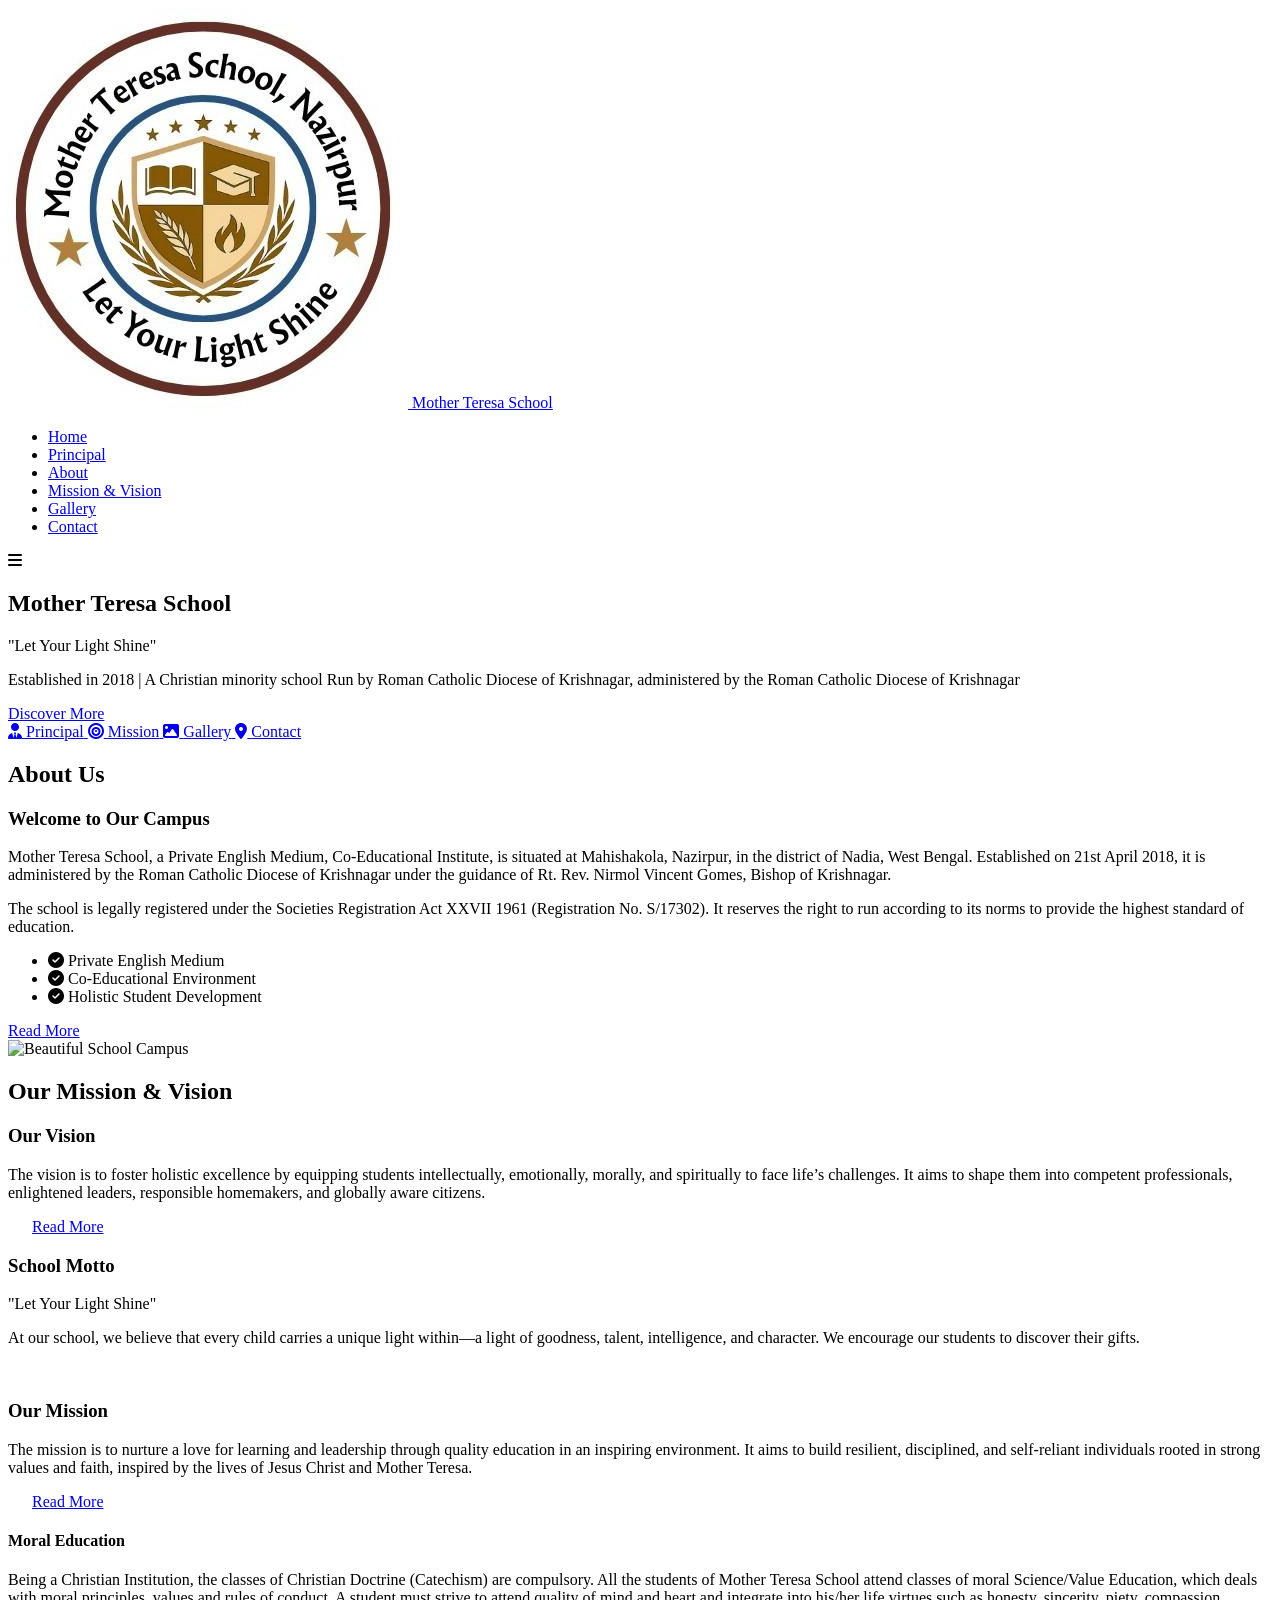
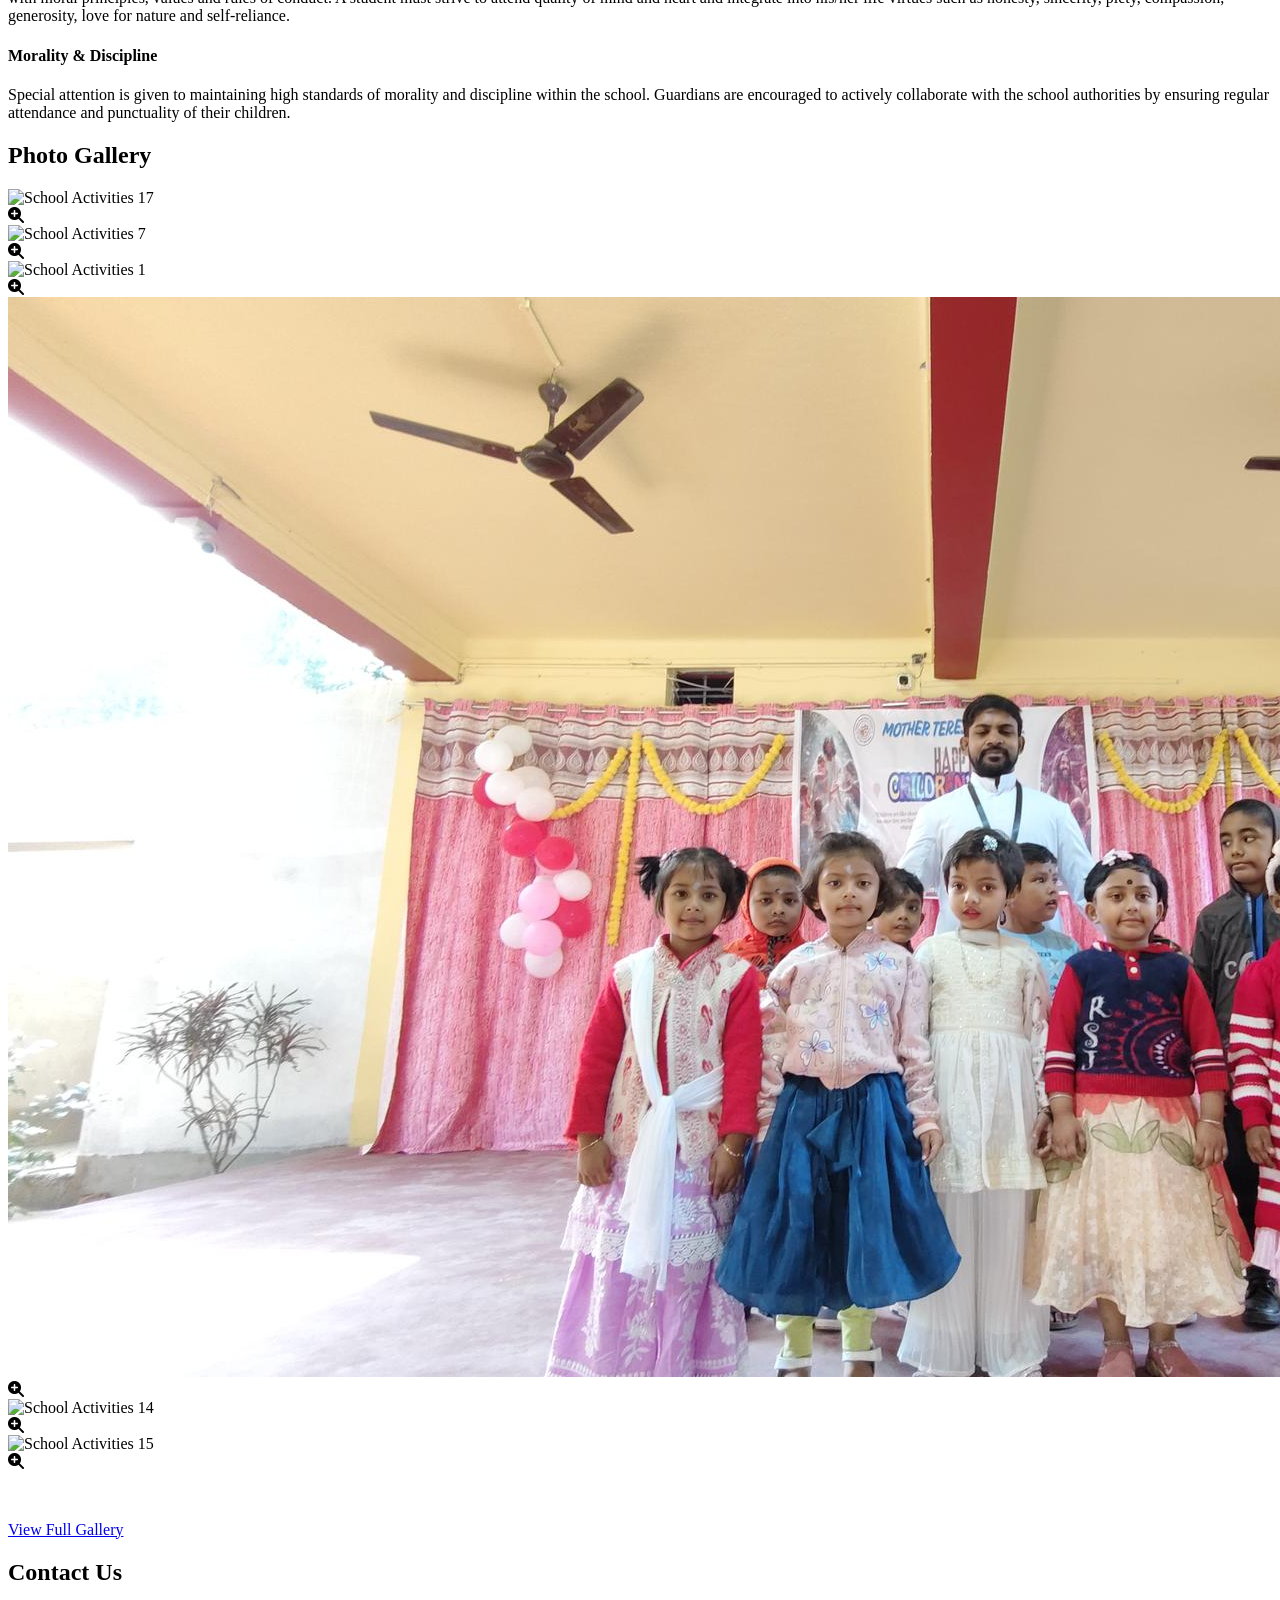
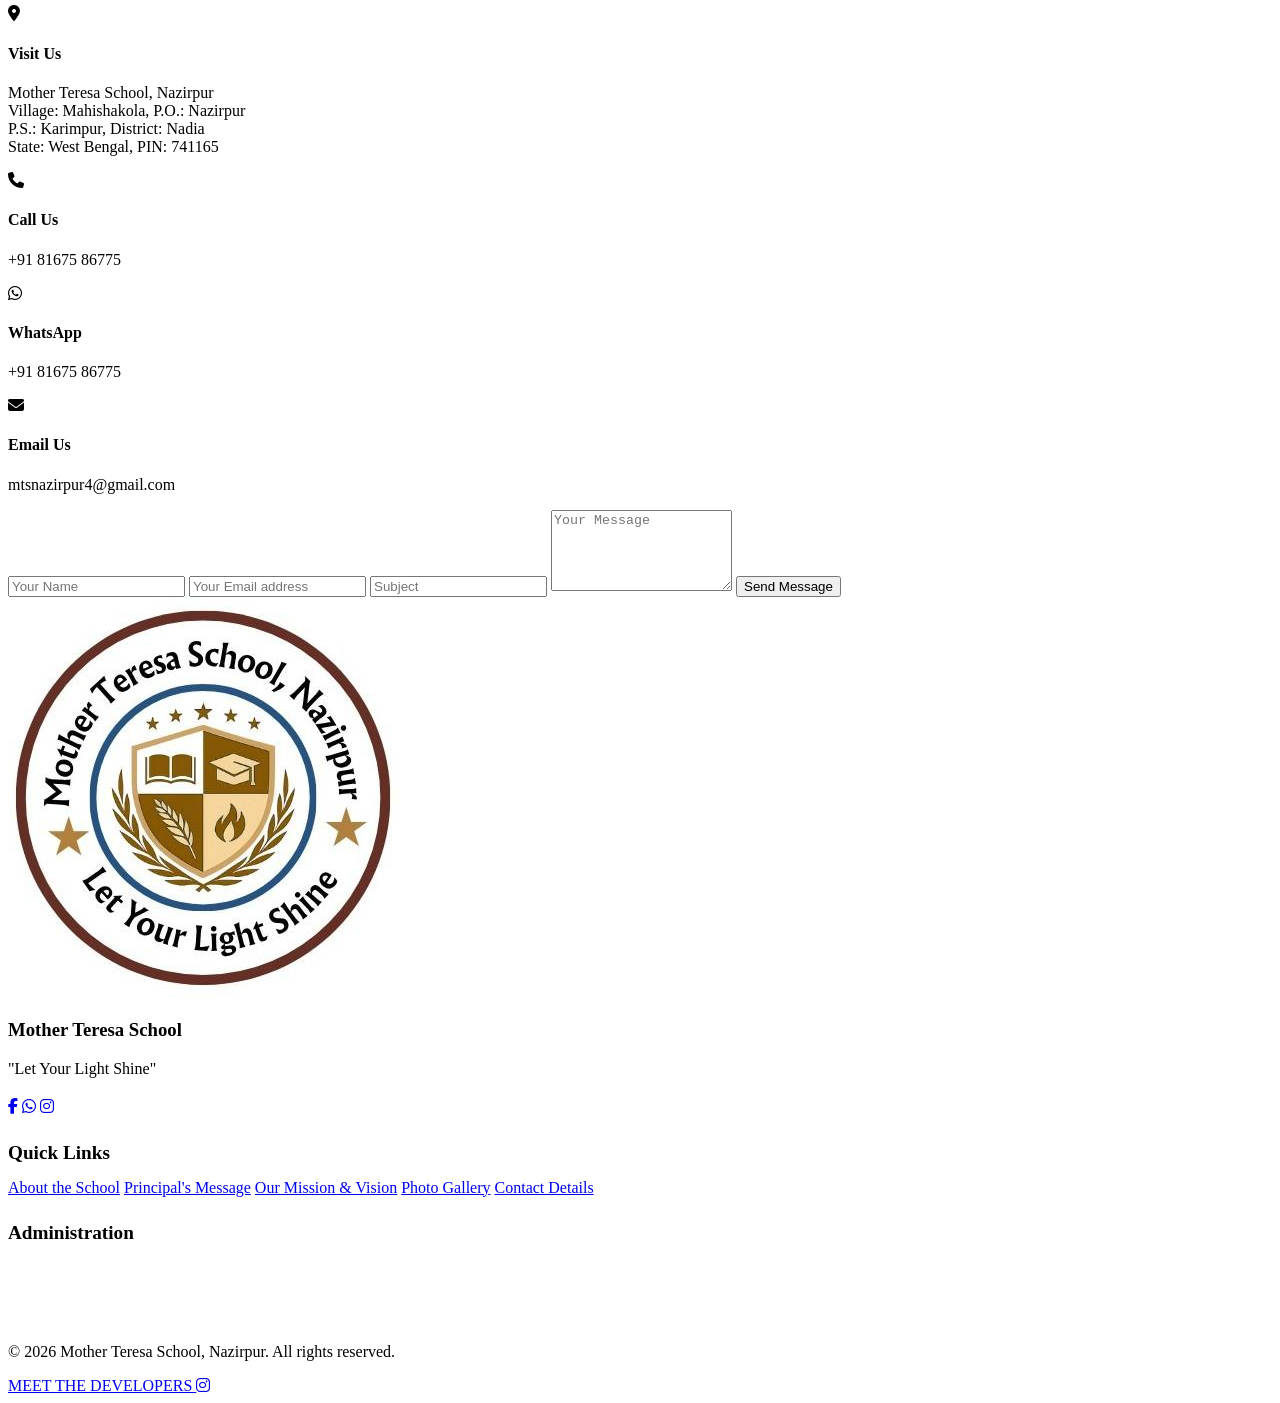
==== index.html @ 5468a06a "Fix: Force Git to recognize lowercase image filenames and bump versions to trigger fresh Vercel buil" ====
<!DOCTYPE html>
<html lang="en">

<head>
    <meta charset="UTF-8">
    <meta name="viewport" content="width=device-width, initial-scale=1.0">
    <meta name="description"
        content="Mother Teresa School in Nazirpur, West Bengal is a top Private English Medium, Co-Educational Institute administered by the Roman Catholic Diocese of Krishnagar.">
    <meta name="keywords"
        content="Mother Teresa School, Private English Medium School Nazirpur, CBSE School Nadia, Co-Educational School, Christian Institute, Best School in West Bengal, Top School in Nazirpur">
    <meta name="author" content="Mother Teresa School">
    <meta property="og:title" content="Mother Teresa School, Nazirpur | Let Your Light Shine">
    <meta property="og:description"
        content="Discover Mother Teresa School in Nazirpur, a premier Private English Medium Co-Educational Institute fostering holistic excellence and strong moral values.">
    <meta property="og:type" content="website">
    <meta property="og:locale" content="en_IN">
    <title>Mother Teresa School, Nazirpur | Let Your Light Shine</title>
    <!-- Google Fonts -->
    <link rel="preconnect" href="https://fonts.googleapis.com">
    <link rel="preconnect" href="https://fonts.gstatic.com" crossorigin>
    <link
        href="https://fonts.googleapis.com/css2?family=Outfit:wght@300;400;500;600;700&family=Playfair+Display:ital,wght@0,600;0,700;1,600&display=swap"
        rel="stylesheet">
    <!-- FontAwesome -->
    <link rel="stylesheet" href="https://cdnjs.cloudflare.com/ajax/libs/font-awesome/6.4.0/css/all.min.css">
    <link rel="stylesheet" href="styles.css?v=12">
    <link rel="icon" href="data:;base64,iVBORw0KGgo=">
</head>

<body>
    <!-- Navbar -->
    <nav class="navbar">
        <div class="nav-container">
            <a href="#" class="logo">
                <img src="logo.jpeg" alt="Mother Teresa School Logo" class="nav-logo-img"> Mother Teresa School
            </a>
            <ul class="nav-links">
                <li><a href="#home">Home</a></li>
                <li><a href="principal.html">Principal</a></li>
                <li><a href="#about">About</a></li>
                <li><a href="#philosophy">Mission & Vision</a></li>
                <li><a href="#gallery">Gallery</a></li>
                <li><a href="#contact">Contact</a></li>
            </ul>
            <div class="hamburger">
                <i class="fa-solid fa-bars"></i>
            </div>
        </div>
    </nav>

    <!-- Hero Section -->
    <section id="home" class="hero">
        <div class="hero-content">
            <h1 class="hero-title">Mother Teresa School</h1>
            <p class="hero-subtitle">"Let Your Light Shine"</p>
            <p class="hero-desc">Established in 2018 | A Christian minority school Run by Roman Catholic Diocese of Krishnagar, administered by the Roman Catholic Diocese of Krishnagar</p>
            <a href="#about" class="btn btn-primary">Discover More</a>
            <div class="hero-shortcuts">
                <a href="principal.html" class="shortcut-item">
                    <i class="fa-solid fa-user-tie"></i>
                    <span>Principal</span>
                </a>
                <a href="index.html#philosophy" class="shortcut-item">
                    <i class="fa-solid fa-bullseye"></i>
                    <span>Mission</span>
                </a>
                <a href="gallery.html" class="shortcut-item">
                    <i class="fa-solid fa-image"></i>
                    <span>Gallery</span>
                </a>
                <a href="index.html#contact" class="shortcut-item">
                    <i class="fa-solid fa-location-dot"></i>
                    <span>Contact</span>
                </a>
            </div>
        </div>
    </section>

    <!-- About Section -->
    <section id="about" class="about">
        <div class="container">
            <div class="section-title">
                <h2>About Us</h2>
                <div class="underline"></div>
            </div>
            <div class="about-grid">
                <div class="about-text">
                    <h3>Welcome to Our Campus</h3>
                    <p>Mother Teresa School, a Private English Medium, Co-Educational Institute, is situated at
                        Mahishakola, Nazirpur, in the district of Nadia, West Bengal. Established on 21st April 2018, it
                        is administered by the Roman Catholic Diocese of Krishnagar under the guidance of Rt. Rev.
                        Nirmol Vincent Gomes, Bishop of Krishnagar.</p>
                    <p>The school is legally registered under the Societies Registration Act XXVII 1961 (Registration
                        No. S/17302). It reserves the right to run according to its norms to provide the highest
                        standard of education.</p>
                    <ul class="features-list">
                        <li><i class="fa-solid fa-circle-check"></i> Private English Medium</li>
                        <li><i class="fa-solid fa-circle-check"></i> Co-Educational Environment</li>
                        <li><i class="fa-solid fa-circle-check"></i> Holistic Student Development</li>
                    </ul>
                    <a href="establishment.html" class="btn btn-primary" style="margin-top: 25px;">Read More</a>
                </div>
                <div class="about-image">
                    <img src="https://images.unsplash.com/photo-1546410531-bb4caa6b424d?auto=format&fit=crop&w=800&q=80"
                        alt="Beautiful School Campus">
                </div>
            </div>
        </div>
    </section>

    <!-- Philosophy & Mission Section -->
    <section id="philosophy" class="philosophy">
        <div class="container">
            <div class="section-title text-center">
                <h2>Our Mission & Vision</h2>
                <div class="underline mx-auto"></div>
            </div>

            <div class="cards-grid">
                <!-- Vision Card -->
                <div class="card">
                    <h3>Our Vision</h3>
                    <p>The vision is to foster holistic excellence by equipping students intellectually, emotionally,
                        morally, and spiritually to face life’s challenges. It aims to shape them into competent
                        professionals, enlightened leaders, responsible homemakers, and globally aware citizens.</p>
                    <a href="vision.html" class="btn btn-outline" style="margin-top: 15px; padding: 8px 24px;">Read
                        More</a>
                </div>

                <!-- Motto Card -->
                <div class="card motto-card">
                    <h3>School Motto</h3>
                    <p class="motto-text">"Let Your Light Shine"</p>
                    <p>At our school, we believe that every child carries a unique light within—a light of goodness,
                        talent, intelligence, and character. We encourage our students to discover their gifts.</p>
                    <a href="motto.html" class="btn btn-outline"
                        style="margin-top: 20px; border-color: rgba(255,255,255,0.8); color: white; padding: 8px 24px;">Read
                        More</a>
                </div>

                <!-- Mission Card -->
                <div class="card">
                    <h3>Our Mission</h3>
                    <p>The mission is to nurture a love for learning and leadership through quality education in an
                        inspiring environment. It aims to build resilient, disciplined, and self-reliant individuals
                        rooted in strong values and faith, inspired by the lives of Jesus Christ and Mother Teresa.</p>
                    <a href="mission.html" class="btn btn-outline" style="margin-top: 15px; padding: 8px 24px;">Read
                        More</a>
                </div>
            </div>

            <!-- Education & Discipline -->
            <div class="info-blocks">
                <div class="info-block">
                    <h4>Moral Education</h4>
                    <p>Being a Christian Institution, the classes of Christian Doctrine (Catechism) are compulsory.
                        All the students of Mother Teresa School attend classes of moral Science/Value Education,
                        which deals with moral principles, values and rules of conduct. A student must strive to attend
                        quality of mind and heart and integrate into his/her life virtues such as honesty, sincerity,
                        piety, compassion, generosity, love for nature and self-reliance.</p>
                </div>
                <div class="info-block">
                    <h4>Morality & Discipline</h4>
                    <p>Special attention is given to maintaining high standards of morality and discipline within the
                        school. Guardians are encouraged to actively collaborate with the school authorities by ensuring
                        regular attendance and punctuality of their children.</p>
                </div>
            </div>
        </div>
    </section>
    
    <!-- Gallery Section -->
    <section id="gallery" class="gallery-section" style="background-color: var(--bg-main);">
        <div class="container">
            <div class="section-title text-center">
                <h2>Photo Gallery</h2>
                <div class="underline mx-auto"></div>
            </div>
            
            <div class="gallery-grid">
                <!-- Highlighted Gallery Items -->
                <div class="gallery-item" data-index="16">
                    <img src="school_image17.jpeg" alt="School Activities 17" class="gallery-img">
                    <div class="gallery-overlay"><i class="fa-solid fa-magnifying-glass-plus"></i></div>
                </div>
                <div class="gallery-item" data-index="6">
                    <img src="school_image7.jpeg" alt="School Activities 7" class="gallery-img">
                    <div class="gallery-overlay"><i class="fa-solid fa-magnifying-glass-plus"></i></div>
                </div>
                <div class="gallery-item" data-index="0">
                    <img src="school_image1.jpeg" alt="School Activities 1" class="gallery-img">
                    <div class="gallery-overlay"><i class="fa-solid fa-magnifying-glass-plus"></i></div>
                </div>
                <div class="gallery-item" data-index="11">
                    <img src="school_image12.jpeg" alt="School Activities 12" class="gallery-img">
                    <div class="gallery-overlay"><i class="fa-solid fa-magnifying-glass-plus"></i></div>
                </div>
                <div class="gallery-item" data-index="13">
                    <img src="school_image14.jpeg" alt="School Activities 14" class="gallery-img">
                    <div class="gallery-overlay"><i class="fa-solid fa-magnifying-glass-plus"></i></div>
                </div>
                <div class="gallery-item" data-index="14">
                    <img src="school_image15.jpeg" alt="School Activities 15" class="gallery-img">
                    <div class="gallery-overlay"><i class="fa-solid fa-magnifying-glass-plus"></i></div>
                </div>
            </div>
            
            <div class="text-center" style="margin-top: 50px;">
                <a href="gallery.html" class="btn btn-primary">View Full Gallery</a>
            </div>
        </div>
    </section>

    <!-- Contact Section -->
    <section id="contact" class="contact">
        <div class="container">
            <div class="section-title">
                <h2>Contact Us</h2>
                <div class="underline"></div>
            </div>
            <div class="contact-wrapper">
                <div class="contact-info">
                    <div class="contact-item">
                        <i class="fa-solid fa-location-dot"></i>
                        <div>
                            <h4>Visit Us</h4>
                            <p>Mother Teresa School, Nazirpur<br>Village: Mahishakola, P.O.: Nazirpur<br>P.S.: Karimpur,
                                District: Nadia<br>State: West Bengal, PIN: 741165</p>
                        </div>
                    </div>
                    <div class="contact-item">
                        <i class="fa-solid fa-phone"></i>
                        <div>
                            <h4>Call Us</h4>
                            <p><a href="tel:+918167586775" style="color: inherit; text-decoration: none;">+91 81675 86775</a></p>
                        </div>
                    </div>
                    <div class="contact-item">
                        <i class="fa-brands fa-whatsapp"></i>
                        <div>
                            <h4>WhatsApp</h4>
                            <p><a href="https://wa.me/918167586775" target="_blank" style="color: inherit; text-decoration: none;">+91 81675 86775</a></p>
                        </div>
                    </div>
                    <div class="contact-item">
                        <i class="fa-solid fa-envelope"></i>
                        <div>
                            <h4>Email Us</h4>
                            <p><a href="mailto:mtsnazirpur4@gmail.com" style="color: inherit; text-decoration: none;">mtsnazirpur4@gmail.com</a></p>
                        </div>
                    </div>
                </div>
                <div class="contact-form">
                    <form onsubmit="event.preventDefault(); alert('Message sent successfully!');">
                        <input type="text" placeholder="Your Name" required>
                        <input type="email" placeholder="Your Email address" required>
                        <input type="text" placeholder="Subject">
                        <textarea placeholder="Your Message" rows="5" required></textarea>
                        <button type="submit" class="btn btn-primary">Send Message</button>
                    </form>
                </div>
            </div>
        </div>
    </section>

    <!-- Footer -->
    <footer>
        <div class="container footer-content">
            <div class="footer-logo">
                <div class="footer-brand">
                    <img src="logo.jpeg" alt="Mother Teresa School Logo" class="footer-logo-img">
                    <h3>Mother Teresa School</h3>
                </div>
                <p>"Let Your Light Shine"</p>
                <div class="social-icons" style="margin-top:20px;">
                    <a href="#"><i class="fa-brands fa-facebook-f"></i></a>
                    <a href="https://wa.me/918167586775" target="_blank"><i class="fa-brands fa-whatsapp"></i></a>
                    <a href="#"><i class="fa-brands fa-instagram"></i></a>
                </div>
            </div>
            <div class="footer-links">
                <h4 style="margin-bottom:15px; font-size:1.2rem;">Quick Links</h4>
                <a href="#about">About the School</a>
                <a href="principal.html">Principal's Message</a>
                <a href="#philosophy">Our Mission & Vision</a>
                <a href="#gallery">Photo Gallery</a>
                <a href="#contact">Contact Details</a>
            </div>
            <div class="footer-links">
                <h4 style="margin-bottom:15px; font-size:1.2rem;">Administration</h4>
                <p style="color: rgba(255,255,255,0.7); font-size:0.9rem;">
                    A Christian minority school Run by Roman Catholic Diocese of Krishnagar administered by the<br>Roman Catholic Diocese of Krishnagar<br><br>
                    Reg No. S/17302
                </p>
            </div>
        </div>
        <div class="footer-bottom">
            <div class="footer-bottom-flex">
                <p>&copy; 2026 Mother Teresa School, Nazirpur. All rights reserved.</p>
                <a href="https://www.instagram.com/intellex.web?igsh=MWZyenU0bWc3M2RxOQ==" target="_blank"
                    class="developer-link">
                    MEET THE DEVELOPERS <i class="fa-brands fa-instagram"></i>
                </a>
            </div>
        </div>
    </footer>

    <script src="script.js?v=3"></script>
</body>

</html>
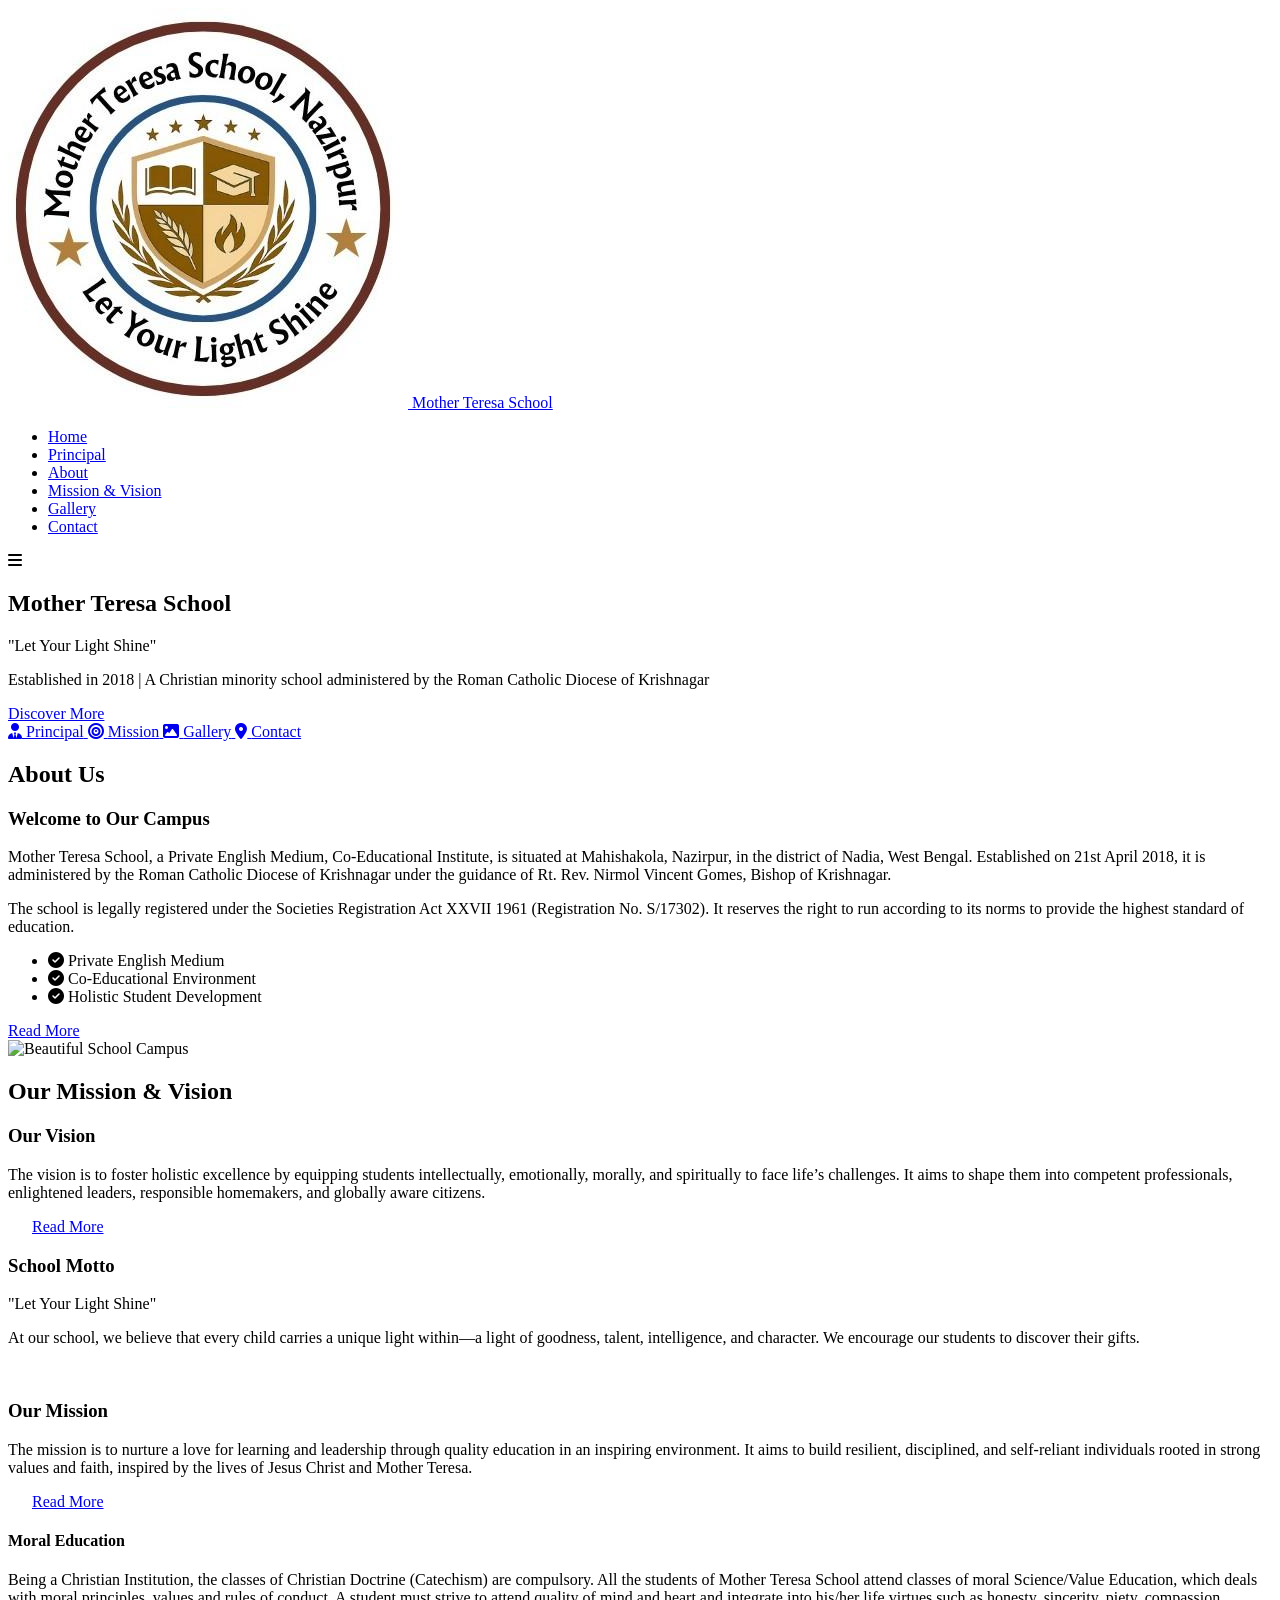
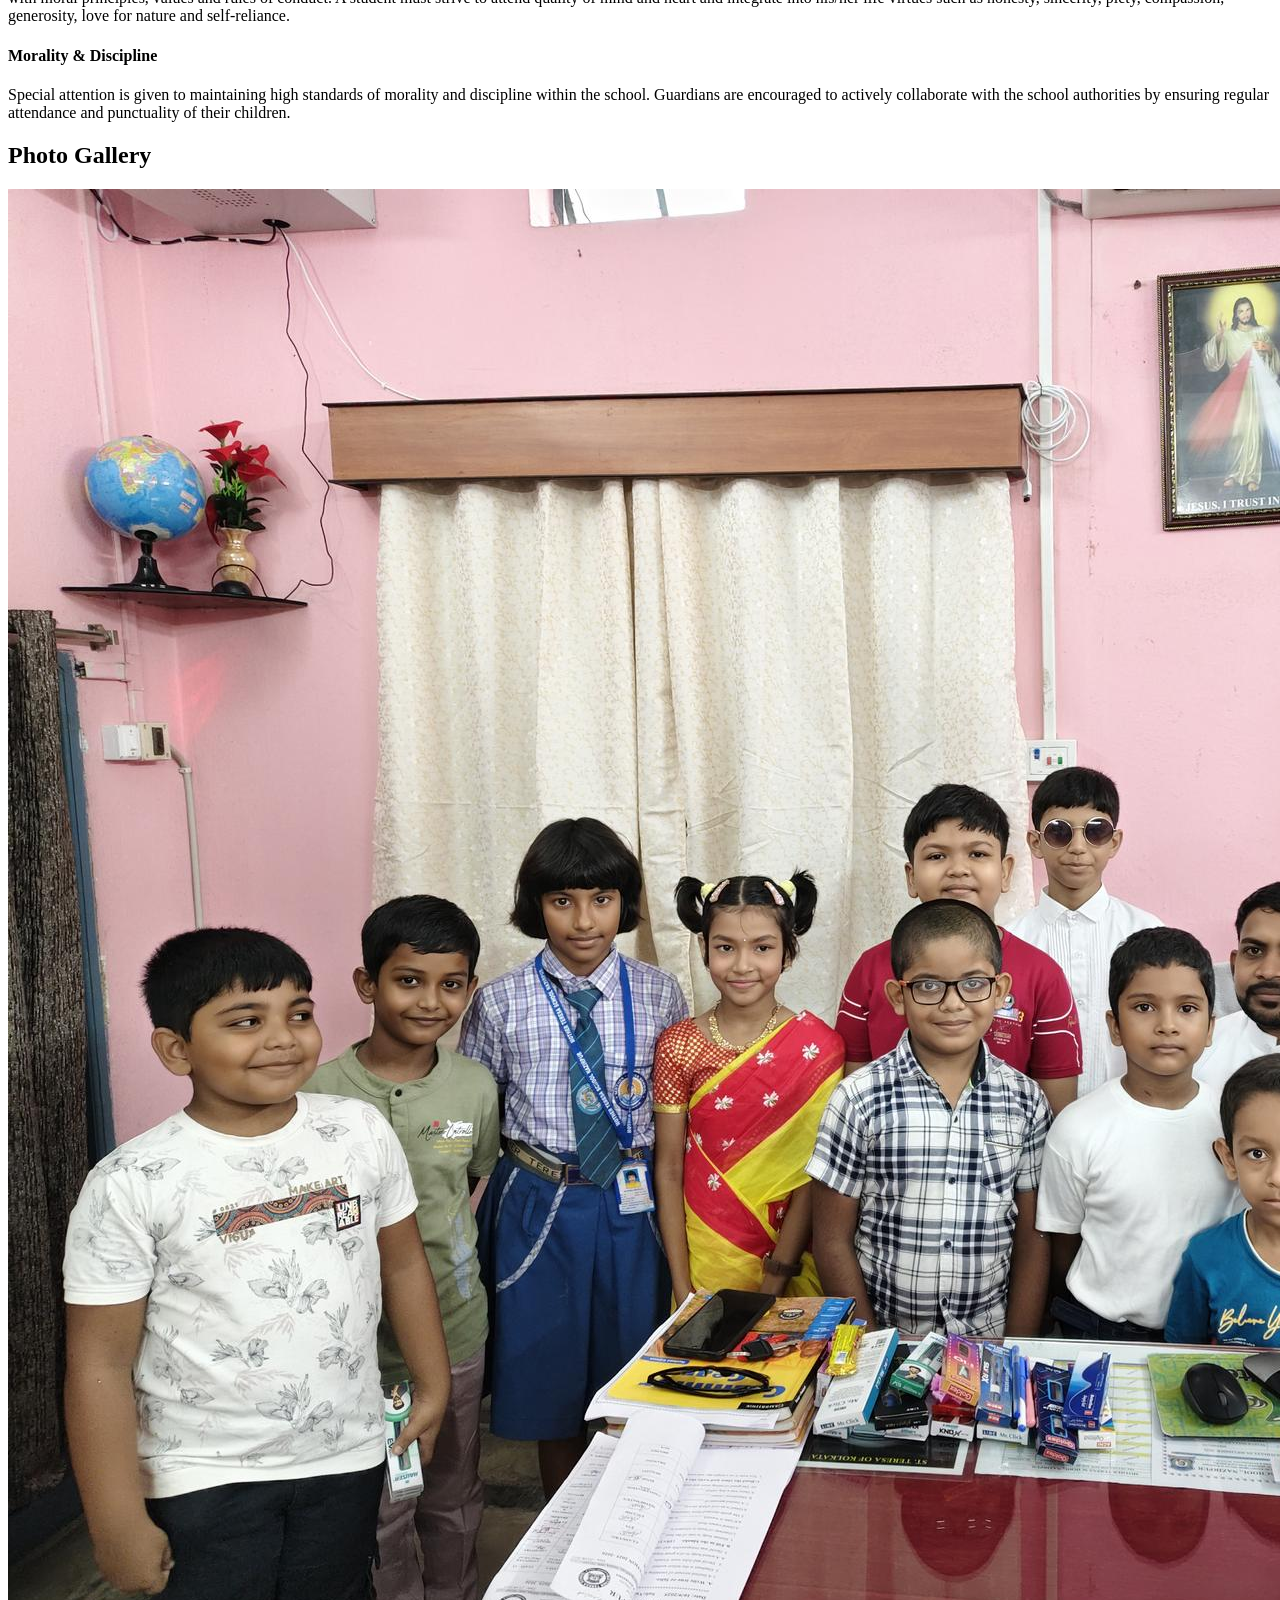
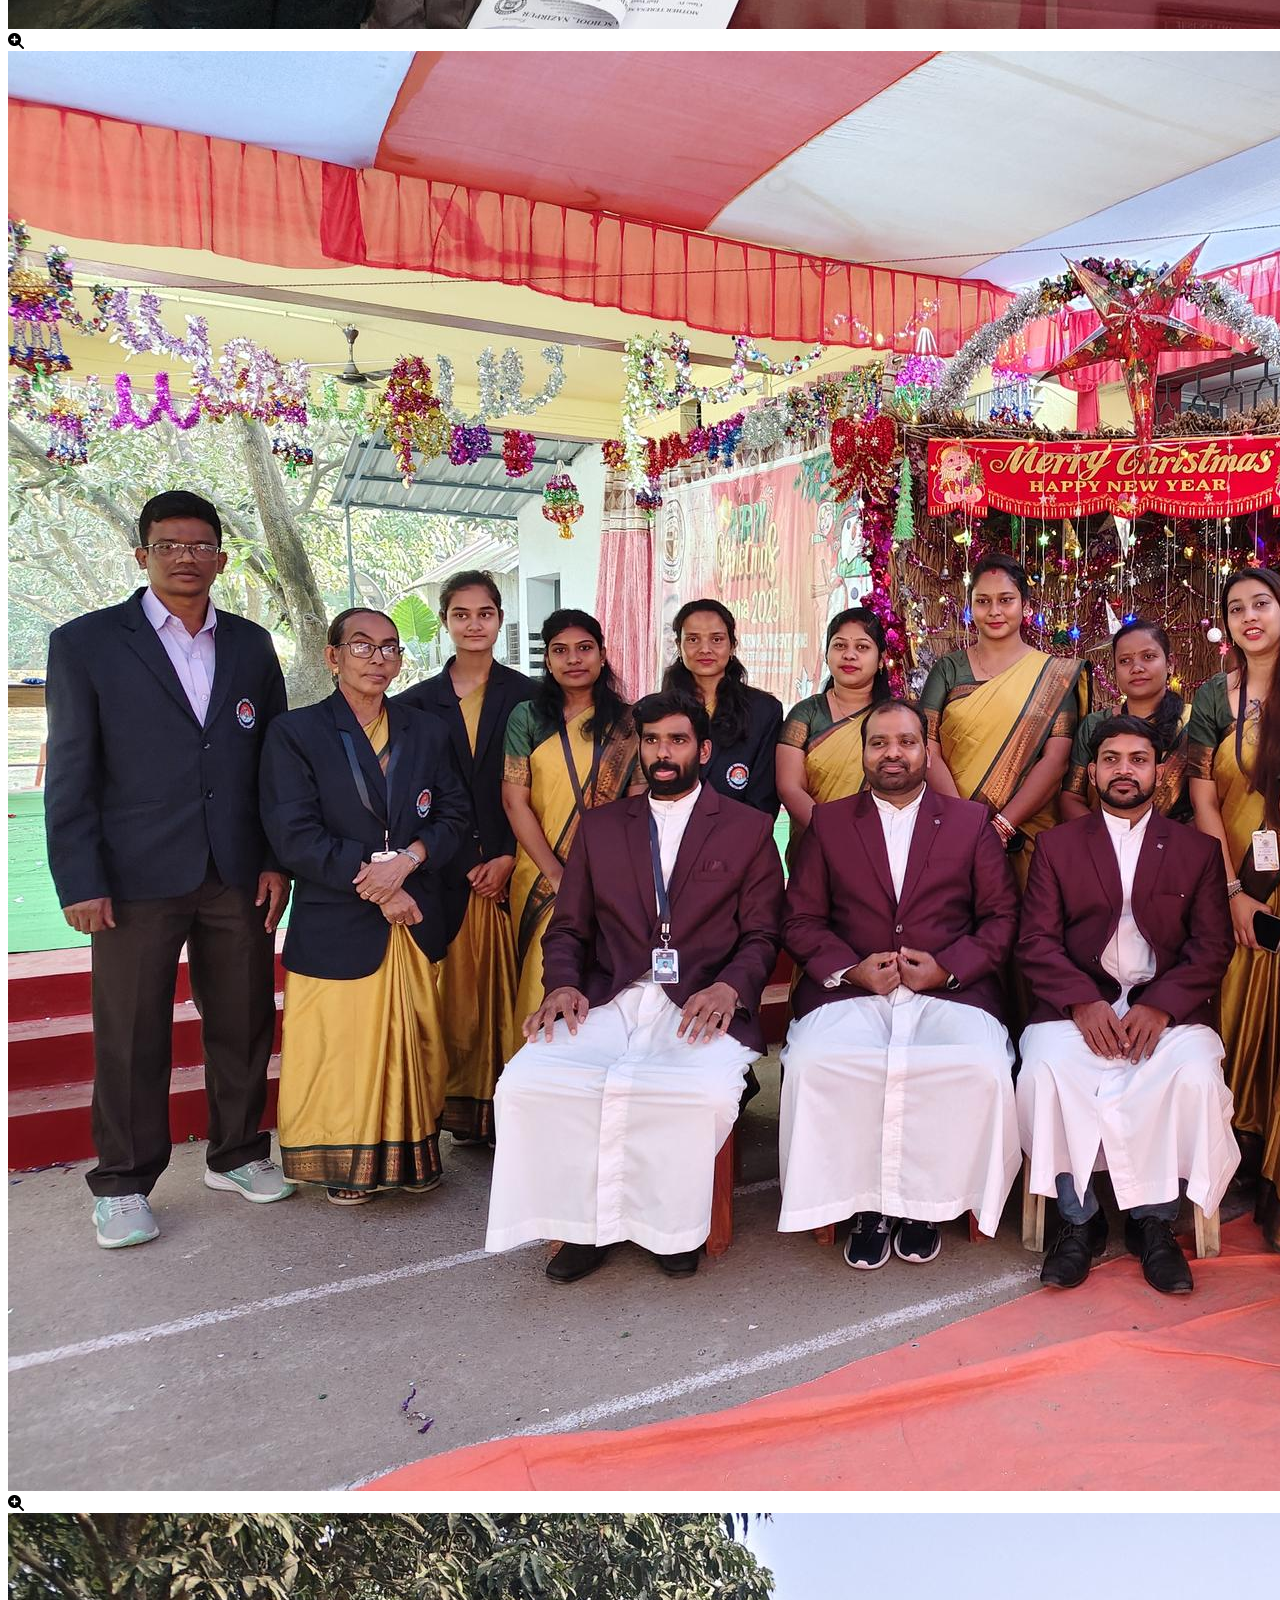
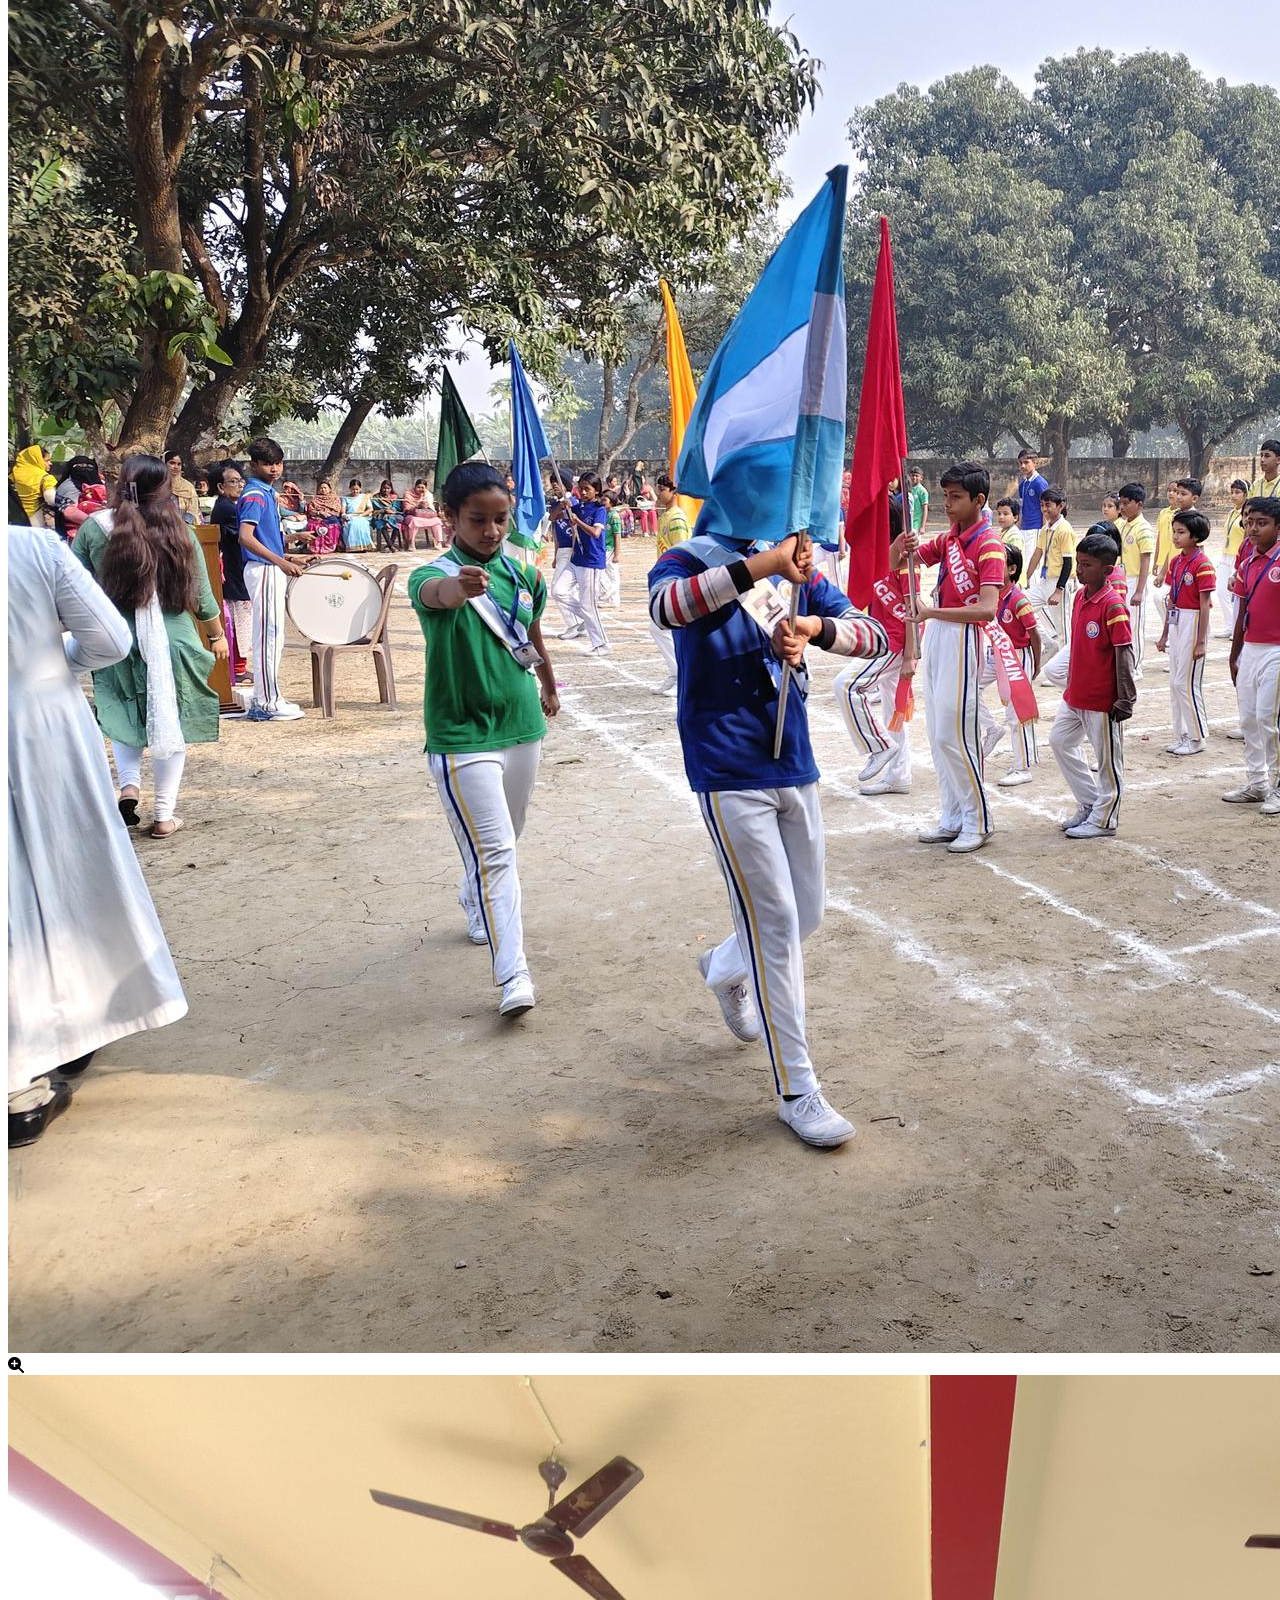
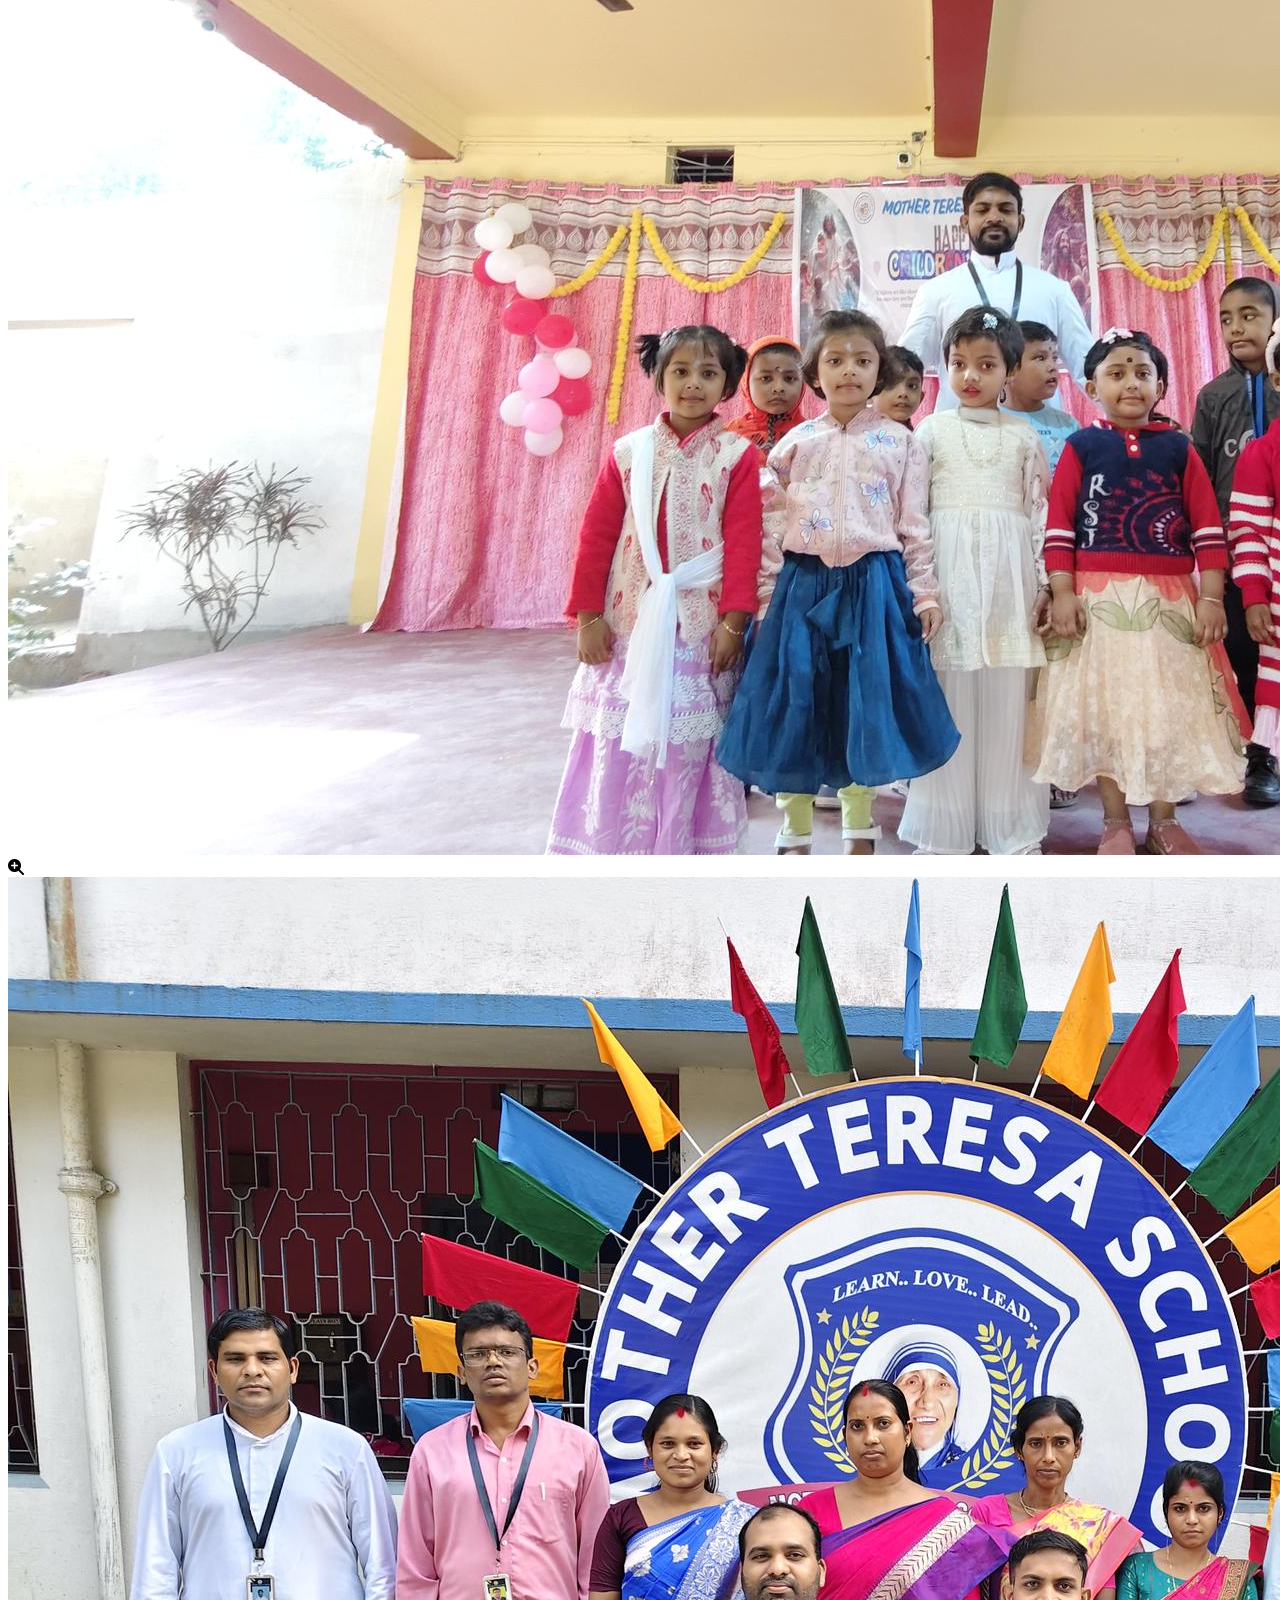
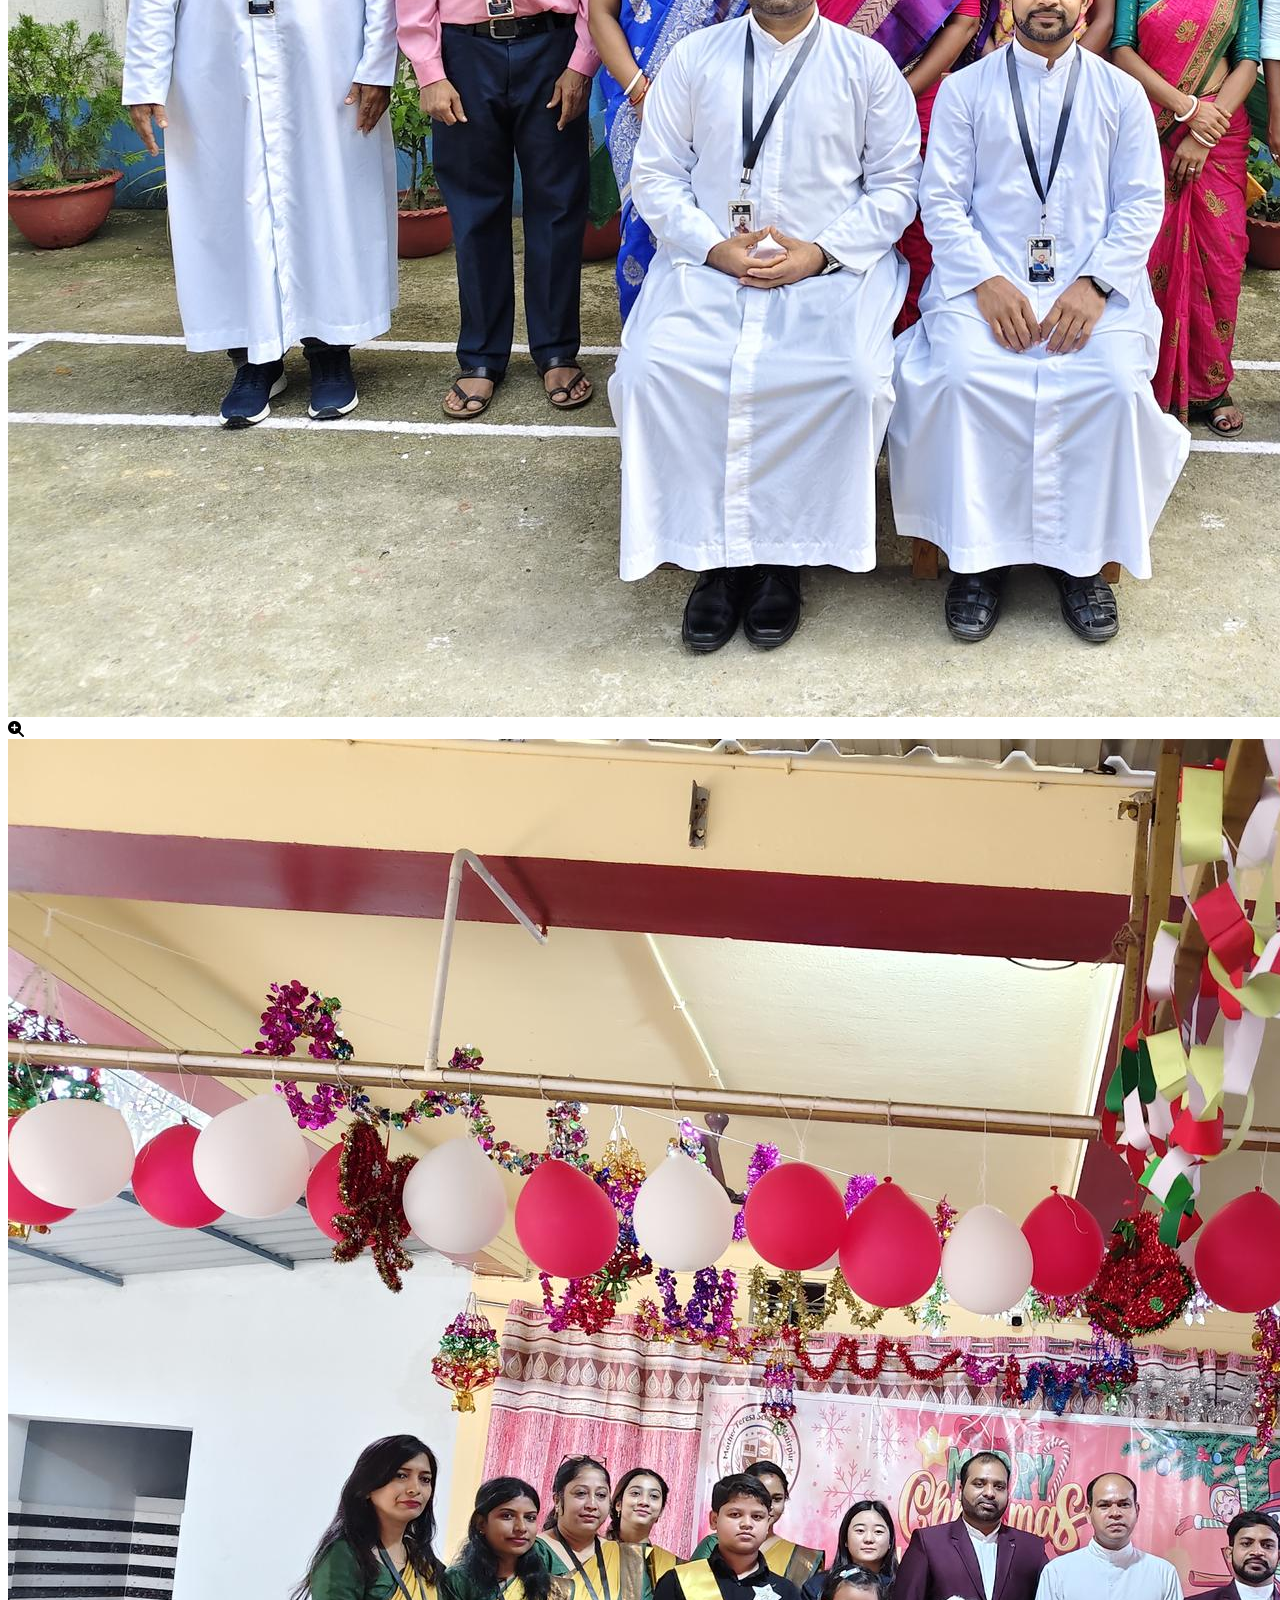
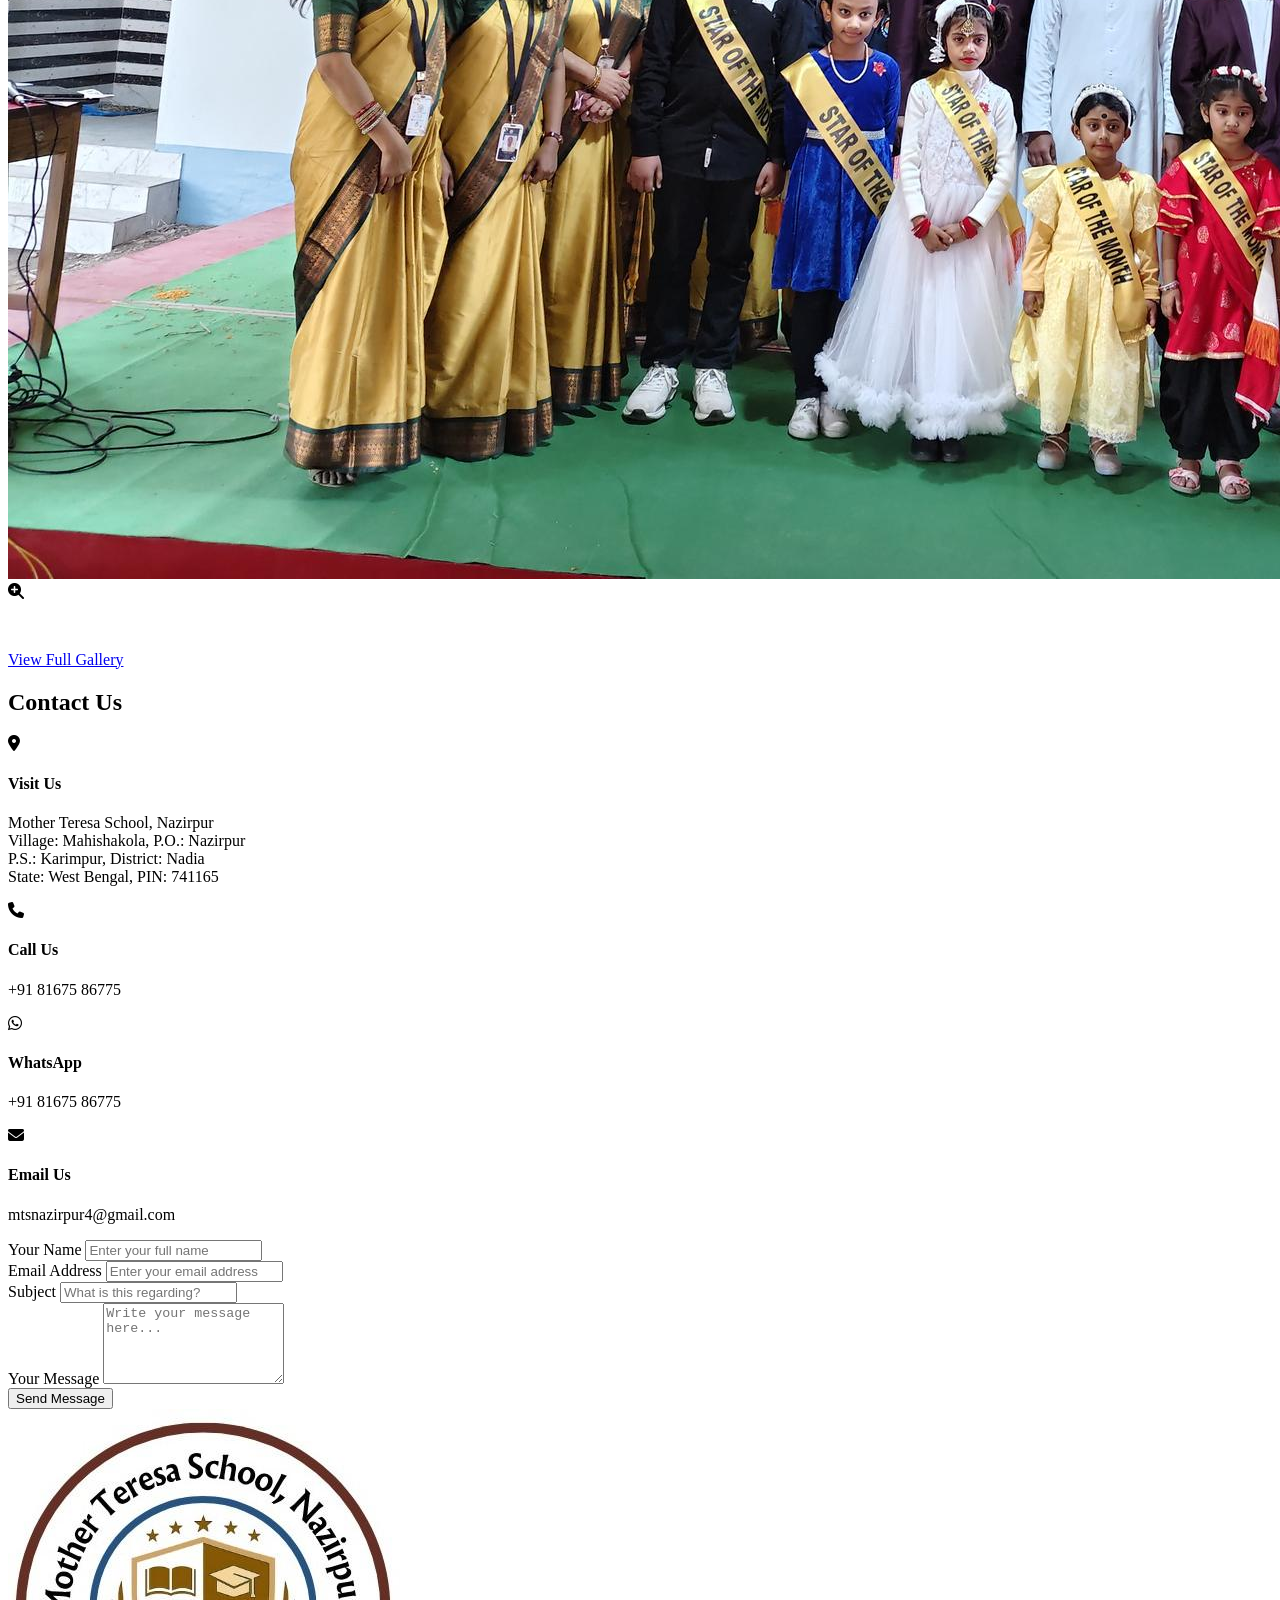
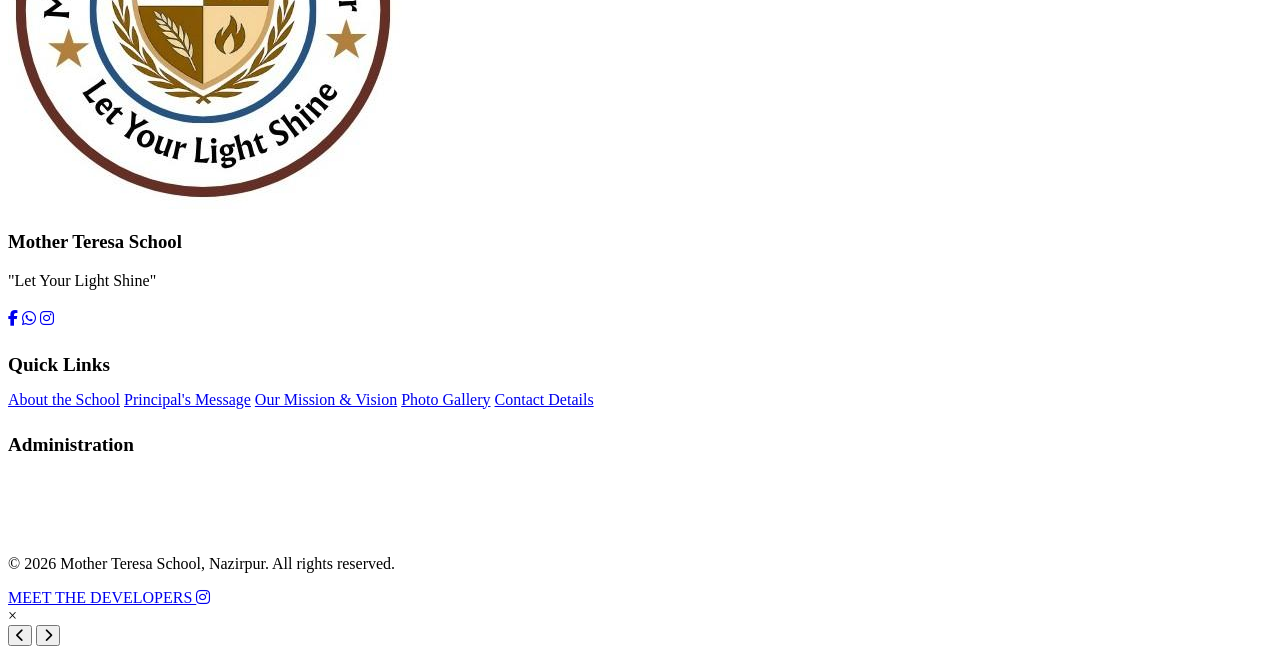
==== commit ddcb1ad9: "FINAL Fix: Move all images to assets/images/ and update all HTML references correctly" ====
--- a/index.html
+++ b/index.html
@@ -32,7 +32,7 @@
     <nav class="navbar">
         <div class="nav-container">
             <a href="#" class="logo">
-                <img src="logo.jpeg" alt="Mother Teresa School Logo" class="nav-logo-img"> Mother Teresa School
+                <img src="assets/images/school_logo.jpg" alt="Mother Teresa School Logo" class="nav-logo-img"> Mother Teresa School
             </a>
             <ul class="nav-links">
                 <li><a href="#home">Home</a></li>
@@ -53,7 +53,7 @@
         <div class="hero-content">
             <h1 class="hero-title">Mother Teresa School</h1>
             <p class="hero-subtitle">"Let Your Light Shine"</p>
-            <p class="hero-desc">Established in 2018 | A Christian minority school Run by Roman Catholic Diocese of Krishnagar, administered by the Roman Catholic Diocese of Krishnagar</p>
+            <p class="hero-desc">Established in 2018 | A Christian minority school administered by the Roman Catholic Diocese of Krishnagar</p>
             <a href="#about" class="btn btn-primary">Discover More</a>
             <div class="hero-shortcuts">
                 <a href="principal.html" class="shortcut-item">
@@ -180,27 +180,27 @@
             <div class="gallery-grid">
                 <!-- Highlighted Gallery Items -->
                 <div class="gallery-item" data-index="16">
-                    <img src="school_image17.jpeg" alt="School Activities 17" class="gallery-img">
+                    <img src="assets/images/gallery17.jpg" alt="School Activities 17" class="gallery-img">
                     <div class="gallery-overlay"><i class="fa-solid fa-magnifying-glass-plus"></i></div>
                 </div>
                 <div class="gallery-item" data-index="6">
-                    <img src="school_image7.jpeg" alt="School Activities 7" class="gallery-img">
+                    <img src="assets/images/gallery7.jpg" alt="School Activities 7" class="gallery-img">
                     <div class="gallery-overlay"><i class="fa-solid fa-magnifying-glass-plus"></i></div>
                 </div>
                 <div class="gallery-item" data-index="0">
-                    <img src="school_image1.jpeg" alt="School Activities 1" class="gallery-img">
+                    <img src="assets/images/gallery1.jpg" alt="School Activities 1" class="gallery-img">
                     <div class="gallery-overlay"><i class="fa-solid fa-magnifying-glass-plus"></i></div>
                 </div>
                 <div class="gallery-item" data-index="11">
-                    <img src="school_image12.jpeg" alt="School Activities 12" class="gallery-img">
+                    <img src="assets/images/gallery12.jpg" alt="School Activities 12" class="gallery-img">
                     <div class="gallery-overlay"><i class="fa-solid fa-magnifying-glass-plus"></i></div>
                 </div>
                 <div class="gallery-item" data-index="13">
-                    <img src="school_image14.jpeg" alt="School Activities 14" class="gallery-img">
+                    <img src="assets/images/gallery14.jpg" alt="School Activities 14" class="gallery-img">
                     <div class="gallery-overlay"><i class="fa-solid fa-magnifying-glass-plus"></i></div>
                 </div>
                 <div class="gallery-item" data-index="14">
-                    <img src="school_image15.jpeg" alt="School Activities 15" class="gallery-img">
+                    <img src="assets/images/gallery15.jpg" alt="School Activities 15" class="gallery-img">
                     <div class="gallery-overlay"><i class="fa-solid fa-magnifying-glass-plus"></i></div>
                 </div>
             </div>
@@ -252,10 +252,22 @@
                 </div>
                 <div class="contact-form">
                     <form onsubmit="event.preventDefault(); alert('Message sent successfully!');">
-                        <input type="text" placeholder="Your Name" required>
-                        <input type="email" placeholder="Your Email address" required>
-                        <input type="text" placeholder="Subject">
-                        <textarea placeholder="Your Message" rows="5" required></textarea>
+                        <div class="form-group">
+                            <label for="user-name">Your Name</label>
+                            <input type="text" id="user-name" placeholder="Enter your full name" required>
+                        </div>
+                        <div class="form-group">
+                            <label for="user-email">Email Address</label>
+                            <input type="email" id="user-email" placeholder="Enter your email address" required>
+                        </div>
+                        <div class="form-group">
+                            <label for="msg-subject">Subject</label>
+                            <input type="text" id="msg-subject" placeholder="What is this regarding?">
+                        </div>
+                        <div class="form-group">
+                            <label for="user-msg">Your Message</label>
+                            <textarea id="user-msg" placeholder="Write your message here..." rows="5" required></textarea>
+                        </div>
                         <button type="submit" class="btn btn-primary">Send Message</button>
                     </form>
                 </div>
@@ -268,7 +280,7 @@
         <div class="container footer-content">
             <div class="footer-logo">
                 <div class="footer-brand">
-                    <img src="logo.jpeg" alt="Mother Teresa School Logo" class="footer-logo-img">
+                    <img src="assets/images/school_logo.jpg" alt="Mother Teresa School Logo" class="footer-logo-img">
                     <h3>Mother Teresa School</h3>
                 </div>
                 <p>"Let Your Light Shine"</p>
@@ -289,7 +301,7 @@
             <div class="footer-links">
                 <h4 style="margin-bottom:15px; font-size:1.2rem;">Administration</h4>
                 <p style="color: rgba(255,255,255,0.7); font-size:0.9rem;">
-                    A Christian minority school Run by Roman Catholic Diocese of Krishnagar administered by the<br>Roman Catholic Diocese of Krishnagar<br><br>
+                    A Christian minority school administered by the<br>Roman Catholic Diocese of Krishnagar<br><br>
                     Reg No. S/17302
                 </p>
             </div>
@@ -305,6 +317,16 @@
         </div>
     </footer>
 
+    <!-- Lightbox -->
+    <div id="lightbox" class="lightbox">
+        <span class="close-lightbox">&times;</span>
+        <img class="lightbox-content" id="lightbox-img">
+        <div class="lightbox-nav">
+            <button id="prev-btn" class="nav-btn"><i class="fa-solid fa-chevron-left"></i></button>
+            <button id="next-btn" class="nav-btn"><i class="fa-solid fa-chevron-right"></i></button>
+        </div>
+    </div>
+
     <script src="script.js?v=3"></script>
 </body>
 
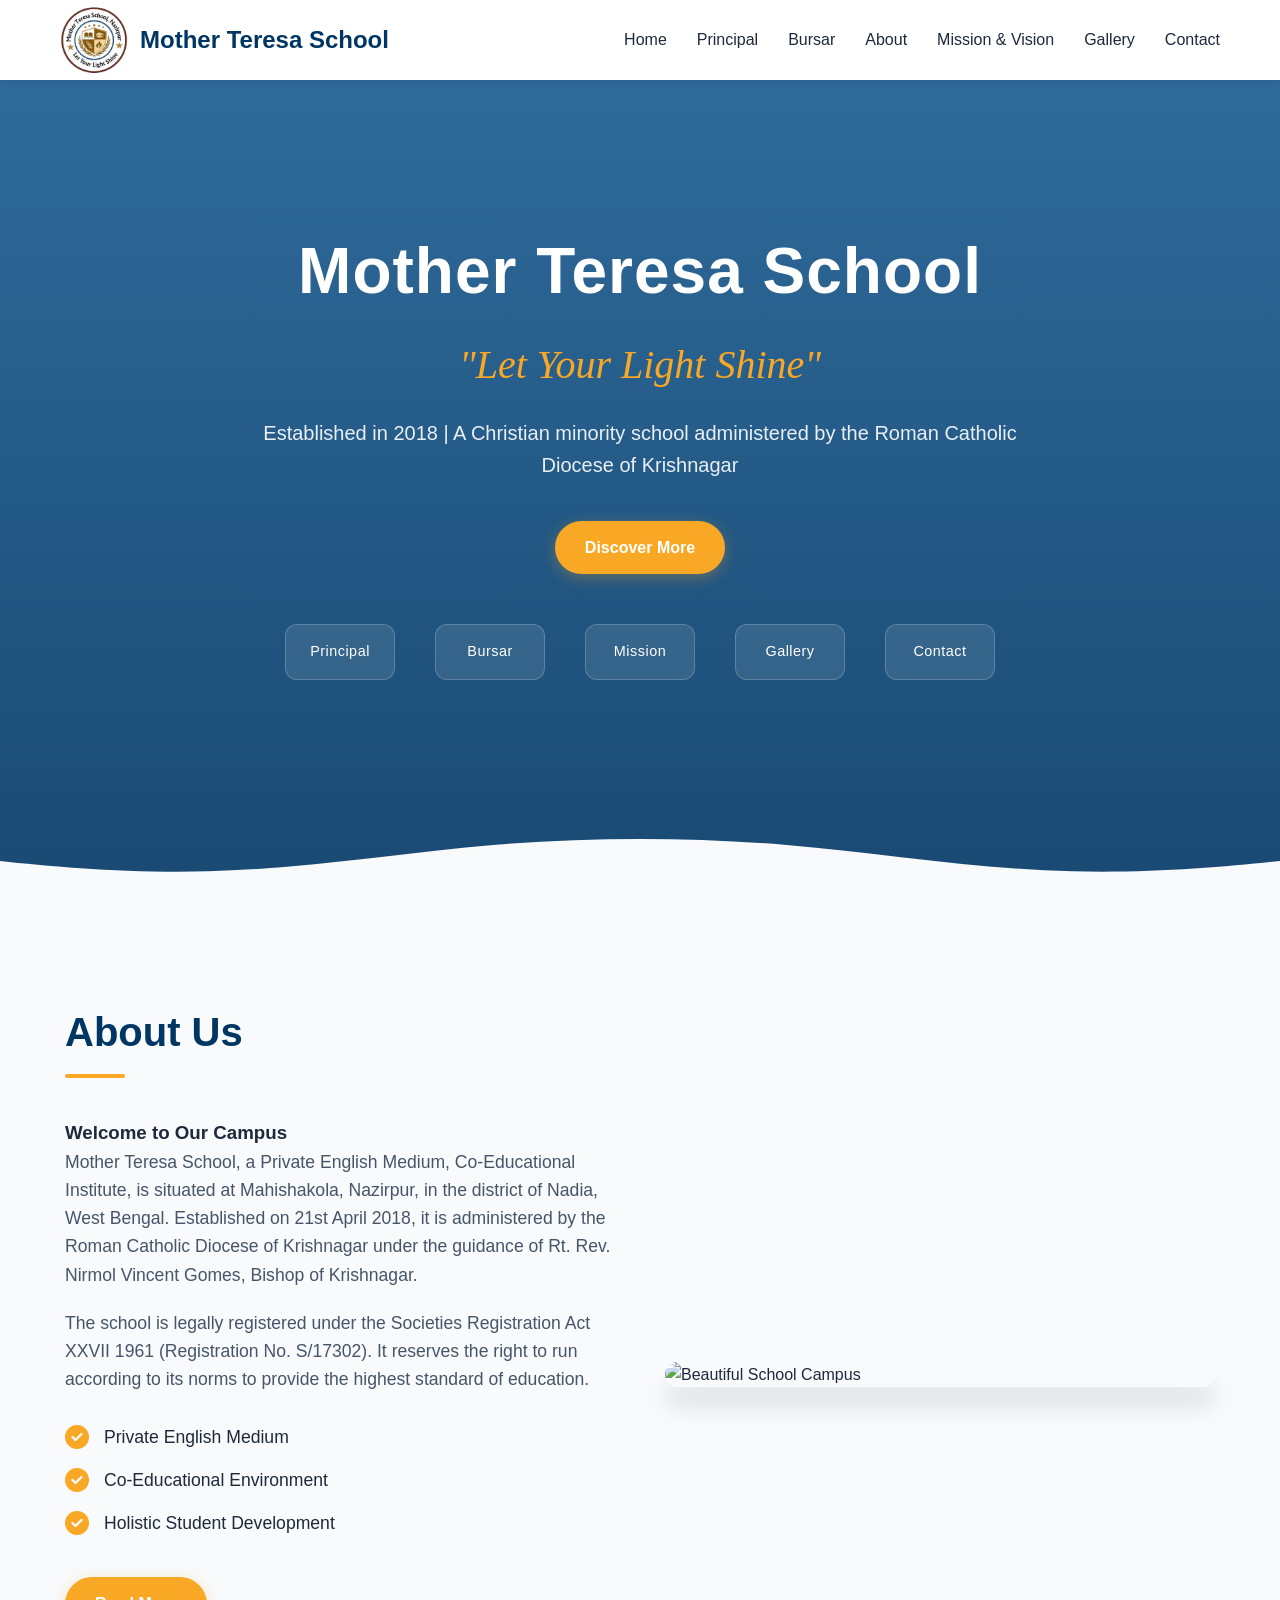
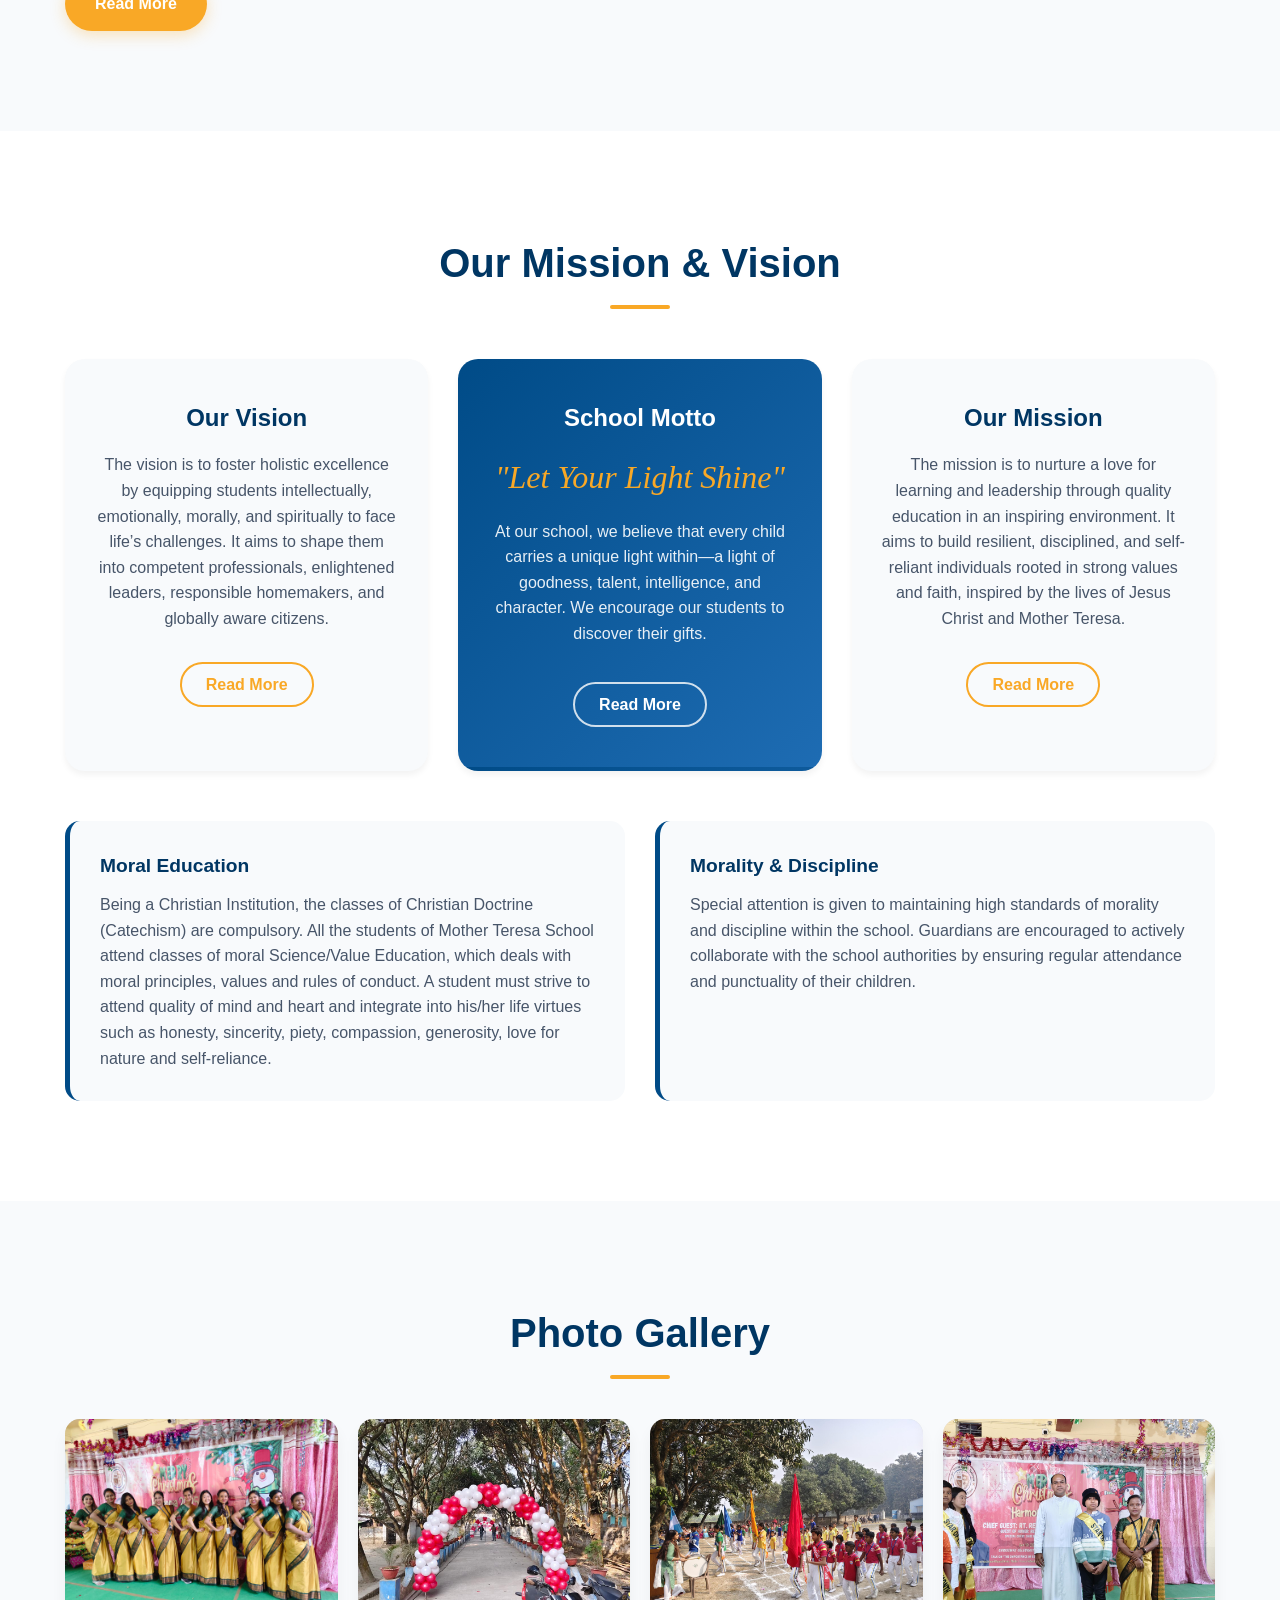
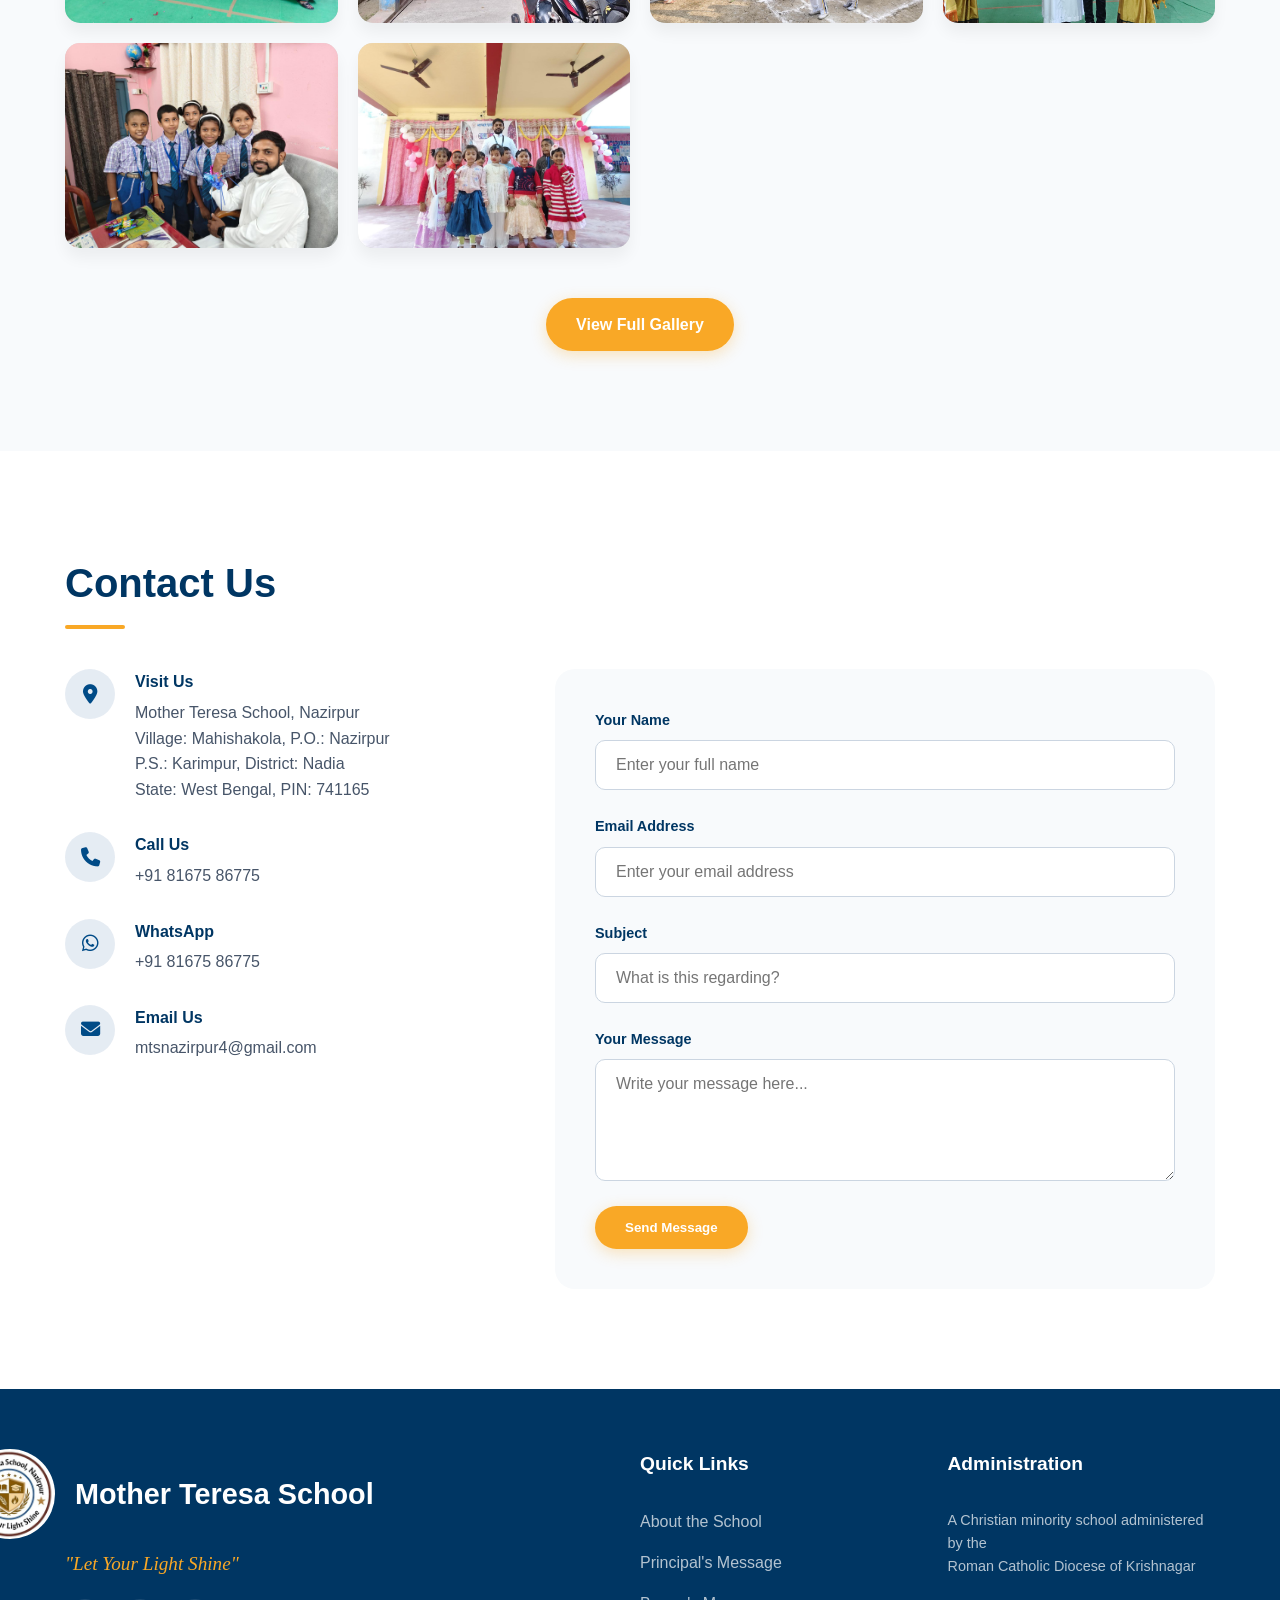
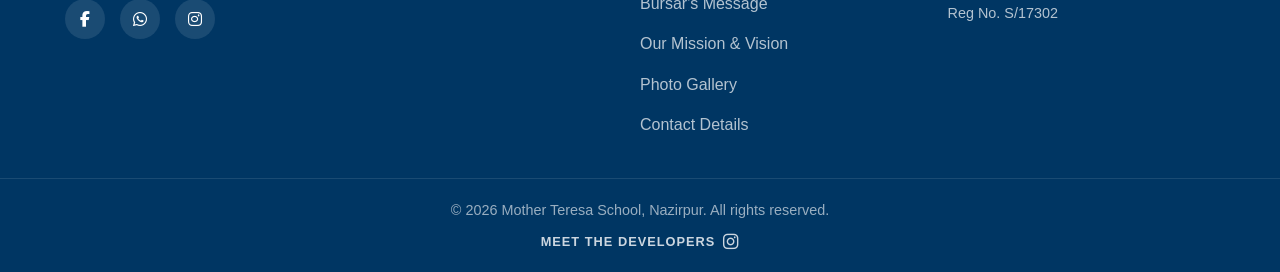
==== commit a07bd987: "tenth" ====
--- a/index.html
+++ b/index.html
@@ -23,7 +23,7 @@
         rel="stylesheet">
     <!-- FontAwesome -->
     <link rel="stylesheet" href="https://cdnjs.cloudflare.com/ajax/libs/font-awesome/6.4.0/css/all.min.css">
-    <link rel="stylesheet" href="styles.css?v=12">
+    <link rel="stylesheet" href="styles.css?v=13">
     <link rel="icon" href="data:;base64,iVBORw0KGgo=">
 </head>
 
@@ -37,6 +37,7 @@
             <ul class="nav-links">
                 <li><a href="#home">Home</a></li>
                 <li><a href="principal.html">Principal</a></li>
+                <li><a href="bursar.html">Bursar</a></li>
                 <li><a href="#about">About</a></li>
                 <li><a href="#philosophy">Mission & Vision</a></li>
                 <li><a href="#gallery">Gallery</a></li>
@@ -57,19 +58,18 @@
             <a href="#about" class="btn btn-primary">Discover More</a>
             <div class="hero-shortcuts">
                 <a href="principal.html" class="shortcut-item">
-                    <i class="fa-solid fa-user-tie"></i>
                     <span>Principal</span>
                 </a>
+                <a href="bursar.html" class="shortcut-item">
+                    <span>Bursar</span>
+                </a>
                 <a href="index.html#philosophy" class="shortcut-item">
-                    <i class="fa-solid fa-bullseye"></i>
                     <span>Mission</span>
                 </a>
                 <a href="gallery.html" class="shortcut-item">
-                    <i class="fa-solid fa-image"></i>
                     <span>Gallery</span>
                 </a>
                 <a href="index.html#contact" class="shortcut-item">
-                    <i class="fa-solid fa-location-dot"></i>
                     <span>Contact</span>
                 </a>
             </div>
@@ -179,29 +179,29 @@
             
             <div class="gallery-grid">
                 <!-- Highlighted Gallery Items -->
+                <div class="gallery-item" data-index="0">
+                    <img src="assets/images/gallery33.jpg" alt="Mother Teresa School Students Group Photo" class="gallery-img">
+                    <div class="gallery-overlay"></div>
+                </div>
+                <div class="gallery-item" data-index="4">
+                    <img src="assets/images/gallery25.jpg" alt="Student Presenting School Model Project" class="gallery-img">
+                    <div class="gallery-overlay"></div>
+                </div>
+                <div class="gallery-item" data-index="11">
+                    <img src="assets/images/gallery6.jpg" alt="Christmas Celebration Stage Performance" class="gallery-img">
+                    <div class="gallery-overlay"></div>
+                </div>
+                <div class="gallery-item" data-index="22">
+                    <img src="assets/images/gallery16.jpg" alt="School Building Opening Ceremony" class="gallery-img">
+                    <div class="gallery-overlay"></div>
+                </div>
+                <div class="gallery-item" data-index="26">
+                    <img src="assets/images/gallery22.jpg" alt="Students in School Uniform" class="gallery-img">
+                    <div class="gallery-overlay"></div>
+                </div>
                 <div class="gallery-item" data-index="16">
-                    <img src="assets/images/gallery17.jpg" alt="School Activities 17" class="gallery-img">
-                    <div class="gallery-overlay"><i class="fa-solid fa-magnifying-glass-plus"></i></div>
-                </div>
-                <div class="gallery-item" data-index="6">
-                    <img src="assets/images/gallery7.jpg" alt="School Activities 7" class="gallery-img">
-                    <div class="gallery-overlay"><i class="fa-solid fa-magnifying-glass-plus"></i></div>
-                </div>
-                <div class="gallery-item" data-index="0">
-                    <img src="assets/images/gallery1.jpg" alt="School Activities 1" class="gallery-img">
-                    <div class="gallery-overlay"><i class="fa-solid fa-magnifying-glass-plus"></i></div>
-                </div>
-                <div class="gallery-item" data-index="11">
-                    <img src="assets/images/gallery12.jpg" alt="School Activities 12" class="gallery-img">
-                    <div class="gallery-overlay"><i class="fa-solid fa-magnifying-glass-plus"></i></div>
-                </div>
-                <div class="gallery-item" data-index="13">
-                    <img src="assets/images/gallery14.jpg" alt="School Activities 14" class="gallery-img">
-                    <div class="gallery-overlay"><i class="fa-solid fa-magnifying-glass-plus"></i></div>
-                </div>
-                <div class="gallery-item" data-index="14">
-                    <img src="assets/images/gallery15.jpg" alt="School Activities 15" class="gallery-img">
-                    <div class="gallery-overlay"><i class="fa-solid fa-magnifying-glass-plus"></i></div>
+                    <img src="assets/images/gallery12.jpg" alt="Cultural Dance Performance" class="gallery-img">
+                    <div class="gallery-overlay"></div>
                 </div>
             </div>
             
@@ -294,6 +294,7 @@
                 <h4 style="margin-bottom:15px; font-size:1.2rem;">Quick Links</h4>
                 <a href="#about">About the School</a>
                 <a href="principal.html">Principal's Message</a>
+                <a href="bursar.html">Bursar's Message</a>
                 <a href="#philosophy">Our Mission & Vision</a>
                 <a href="#gallery">Photo Gallery</a>
                 <a href="#contact">Contact Details</a>
@@ -330,4 +331,4 @@
     <script src="script.js?v=3"></script>
 </body>
 
-</html>+</html>
--- a/styles.css
+++ b/styles.css
@@ -0,0 +1,930 @@
+html, body {
+    overflow-x: hidden;
+    width: 100%;
+}
+
+:root {
+    --primary: #004b87; /* Deep academic blue */
+    --primary-light: #1e6cb3;
+    --primary-dark: #003663;
+    --secondary: #f9a826;
+    --secondary-hover: #e0941d;
+    --text-main: #1e293b;
+    --text-muted: #475569;
+    --bg-main: #f8fafc;
+    --bg-white: #ffffff;
+    --font-sans: 'Outfit', sans-serif;
+    --font-serif: 'Playfair Display', serif;
+    --transition: all 0.3s ease;
+    --shadow-sm: 0 4px 6px rgba(0,0,0,0.05);
+    --shadow-md: 0 10px 15px rgba(0,0,0,0.05);
+    --shadow-lg: 0 20px 25px rgba(0,0,0,0.1);
+}
+
+* {
+    margin: 0;
+    padding: 0;
+    box-sizing: border-box;
+}
+
+html {
+    scroll-behavior: smooth;
+}
+
+body {
+    font-family: var(--font-sans);
+    color: var(--text-main);
+    background-color: var(--bg-main);
+    line-height: 1.6;
+}
+
+/* Utilities */
+.container {
+    max-width: 1200px;
+    margin: 0 auto;
+    padding: 0 25px;
+}
+.section-title {
+    margin-bottom: 40px;
+}
+.section-title h2 {
+    font-size: 2.5rem;
+    color: var(--primary-dark);
+    margin-bottom: 10px;
+}
+.underline {
+    height: 4px;
+    width: 60px;
+    background-color: var(--secondary);
+    border-radius: 2px;
+}
+.text-center { text-align: center; }
+.mx-auto { margin-left: auto; margin-right: auto; }
+
+/* Buttons */
+.btn {
+    display: inline-block;
+    padding: 12px 28px;
+    border-radius: 30px;
+    font-weight: 600;
+    text-decoration: none;
+    transition: var(--transition);
+    cursor: pointer;
+    border: 2px solid transparent;
+}
+.btn-primary {
+    background-color: var(--secondary);
+    color: #fff;
+    box-shadow: 0 4px 15px rgba(249, 168, 38, 0.3);
+}
+.btn-primary:hover {
+    background-color: var(--secondary-hover);
+    transform: translateY(-2px);
+    box-shadow: 0 6px 20px rgba(249, 168, 38, 0.4);
+}
+.btn-outline {
+    background-color: transparent;
+    border-color: var(--secondary);
+    color: var(--secondary);
+}
+.btn-outline:hover {
+    background-color: var(--secondary);
+    color: #fff;
+}
+
+/* Navbar */
+.navbar {
+    position: fixed;
+    top: 0;
+    left: 0;
+    width: 100%;
+    background-color: #ffffff;
+    z-index: 1000;
+    box-shadow: var(--shadow-sm);
+    transition: var(--transition);
+}
+.navbar.scrolled {
+    padding: 10px 0;
+}
+.nav-container {
+    display: flex;
+    justify-content: space-between;
+    align-items: center;
+    max-width: 1200px;
+    margin: 0 auto;
+    padding: 20px;
+}
+.logo {
+    font-size: 1.5rem;
+    font-weight: 700;
+    color: var(--primary-dark);
+    text-decoration: none;
+    display: flex;
+    align-items: center;
+    gap: 10px;
+}
+.nav-logo-img {
+    height: 70px;
+    width: auto;
+    object-fit: contain;
+    mix-blend-mode: multiply;
+    margin-top: -15px;
+    margin-bottom: -15px;
+}
+.logo i {
+    color: var(--secondary);
+    font-size: 1.8rem;
+}
+.nav-links {
+    list-style: none;
+    display: flex;
+    gap: 30px;
+}
+.nav-links a {
+    text-decoration: none;
+    color: var(--text-main);
+    font-weight: 500;
+    transition: var(--transition);
+    position: relative;
+}
+.nav-links a:hover {
+    color: var(--primary);
+}
+.nav-links a::after {
+    content: '';
+    position: absolute;
+    width: 0;
+    height: 2px;
+    bottom: -4px;
+    left: 0;
+    background-color: var(--secondary);
+    transition: var(--transition);
+}
+.nav-links a:hover::after {
+    width: 100%;
+}
+.hamburger {
+    display: none;
+    font-size: 1.5rem;
+    cursor: pointer;
+    color: var(--primary-dark);
+}
+
+/* Hero Section */
+.hero {
+    height: 100vh;
+    background: linear-gradient(rgba(0, 75, 135, 0.8), rgba(0, 54, 99, 0.9)), url('https://images.unsplash.com/photo-1577896851231-70ef18881754?auto=format&fit=crop&w=1920&q=80') center/cover;
+    display: flex;
+    align-items: center;
+    justify-content: center;
+    text-align: center;
+    color: white;
+    padding: 0 20px;
+    position: relative;
+    overflow: hidden;
+}
+.hero::after {
+    content: '';
+    position: absolute;
+    bottom: -2px;
+    left: 0;
+    width: 100%;
+    height: 100px;
+    background: url('data:image/svg+xml;utf8,<svg viewBox="0 0 1440 100" xmlns="http://www.w3.org/2000/svg"><path fill="%23f8fafc" d="M0,50 L48,55.3 C96,61,192,72,288,69.3 C384,67,480,51,576,42.7 C672,35,768,35,864,42.7 C960,51,1056,67,1152,69.3 C1248,72,1344,61,1392,55.3 L1440,50 L1440,100 L1392,100 C1344,100,1248,100,1152,100 C1056,100,960,100,864,100 C768,100,672,100,576,100 C480,100,384,100,288,100 C192,100,96,100,48,100 L0,100 Z"></path></svg>') no-repeat center bottom / cover;
+}
+.hero-content {
+    max-width: 800px;
+    z-index: 10;
+    animation: fadeIn 1s ease-out;
+}
+.hero-title {
+    font-size: 4rem;
+    font-weight: 700;
+    margin-bottom: 10px;
+    letter-spacing: 1px;
+}
+.hero-subtitle {
+    font-family: var(--font-serif);
+    font-size: 2.5rem;
+    color: var(--secondary);
+    font-style: italic;
+    margin-bottom: 20px;
+}
+.hero-desc {
+    font-size: 1.25rem;
+    max-width: 800px;
+    margin-bottom: 40px;
+    opacity: 0.9;
+    font-weight: 300;
+    word-wrap: break-word;
+    overflow-wrap: break-word;
+}
+
+/* About Section */
+.about {
+    padding: 100px 0;
+    background-color: var(--bg-main);
+}
+.about-grid {
+    display: grid;
+    grid-template-columns: 1fr 1fr;
+    gap: 50px;
+    align-items: center;
+}
+.about-text p {
+    margin-bottom: 20px;
+    color: var(--text-muted);
+    font-size: 1.1rem;
+}
+.features-list {
+    list-style: none;
+    margin-top: 30px;
+}
+.features-list li {
+    display: flex;
+    align-items: center;
+    gap: 15px;
+    margin-bottom: 15px;
+    font-size: 1.1rem;
+    font-weight: 500;
+}
+.features-list i {
+    color: var(--secondary);
+    font-size: 1.5rem;
+}
+.about-image {
+    position: relative;
+    border-radius: 20px;
+    overflow: hidden;
+    box-shadow: var(--shadow-lg);
+}
+.about-image img {
+    width: 100%;
+    display: block;
+    transition: transform 0.5s ease;
+}
+.about-image:hover img {
+    transform: scale(1.05);
+}
+
+/* Philosophy Section */
+.philosophy {
+    padding: 100px 0;
+    background-color: var(--bg-white);
+}
+.cards-grid {
+    display: grid;
+    grid-template-columns: repeat(auto-fit, minmax(280px, 1fr));
+    gap: 30px;
+    margin-top: 50px;
+    margin-bottom: 50px;
+}
+.card {
+    background-color: var(--bg-main);
+    border-radius: 20px;
+    padding: 40px 30px;
+    text-align: center;
+    box-shadow: var(--shadow-sm);
+    transition: var(--transition);
+    border-bottom: 4px solid transparent;
+}
+.card:hover {
+    transform: translateY(-10px);
+    box-shadow: var(--shadow-md);
+    background: #0047ab; /* Cobalt blue */
+    border-color: #0047ab;
+}
+.card:hover h3,
+.card:hover p {
+    color: white;
+}
+.card:hover .btn-outline {
+    border-color: rgba(255, 255, 255, 0.8);
+    color: white;
+    background-color: transparent;
+}
+.card:hover .btn-outline:hover {
+    background-color: rgba(255,255,255,0.2);
+}
+.card-icon {
+    width: 70px;
+    height: 70px;
+    background-color: rgba(0, 75, 135, 0.1);
+    color: var(--primary);
+    border-radius: 50%;
+    display: flex;
+    align-items: center;
+    justify-content: center;
+    font-size: 1.8rem;
+    margin: 0 auto 20px;
+    transition: var(--transition);
+}
+.card:hover .card-icon {
+    background-color: var(--primary);
+    color: white;
+}
+.card h3 {
+    font-size: 1.5rem;
+    color: var(--primary-dark);
+    margin-bottom: 15px;
+}
+.card p {
+    color: var(--text-muted);
+    margin-bottom: 15px;
+}
+.motto-card {
+    background: linear-gradient(135deg, var(--primary), var(--primary-light));
+    color: white;
+}
+.motto-card h3 {
+    color: white;
+}
+.motto-card p {
+    color: rgba(255, 255, 255, 0.9);
+}
+.motto-text {
+    font-family: var(--font-serif);
+    font-size: 2rem !important;
+    font-style: italic;
+    color: var(--secondary) !important;
+}
+.motto-card .card-icon {
+    background-color: rgba(255, 255, 255, 0.2);
+    color: var(--secondary);
+}
+
+/* Info Blocks */
+.info-blocks {
+    display: grid;
+    grid-template-columns: 1fr 1fr;
+    gap: 30px;
+}
+.info-block {
+    background-color: var(--bg-main);
+    padding: 30px;
+    border-radius: 15px;
+    border-left: 5px solid var(--primary);
+}
+.info-block h4 {
+    display: flex;
+    align-items: center;
+    gap: 10px;
+    color: var(--primary-dark);
+    font-size: 1.2rem;
+    margin-bottom: 10px;
+}
+.info-block i {
+    color: var(--secondary);
+}
+.info-block p {
+    color: var(--text-muted);
+}
+
+/* Contact Section */
+.contact {
+    padding: 100px 0;
+    background-color: var(--bg-white);
+}
+.contact-wrapper {
+    display: grid;
+    grid-template-columns: 1fr 1.5fr;
+    gap: 50px;
+    margin-top: 40px;
+}
+.contact-info {
+    display: flex;
+    flex-direction: column;
+    gap: 30px;
+}
+.contact-item {
+    display: flex;
+    gap: 20px;
+    align-items: flex-start;
+}
+.contact-item i {
+    width: 50px;
+    height: 50px;
+    background-color: rgba(0, 75, 135, 0.1);
+    color: var(--primary);
+    border-radius: 50%;
+    display: flex;
+    align-items: center;
+    justify-content: center;
+    font-size: 1.2rem;
+    flex-shrink: 0;
+}
+.contact-item h4 {
+    color: var(--primary-dark);
+    margin-bottom: 5px;
+}
+.contact-item p {
+    color: var(--text-muted);
+}
+.contact-form {
+    background-color: var(--bg-main);
+    padding: 40px;
+    border-radius: 20px;
+}
+.contact-form form {
+    display: flex;
+    flex-direction: column;
+    gap: 20px;
+}
+.contact-form input,
+.contact-form textarea {
+    width: 100%;
+    padding: 15px 20px;
+    border: 1px solid #cbd5e1;
+    border-radius: 10px;
+    font-family: inherit;
+    font-size: 1rem;
+    outline: none;
+    transition: border-color 0.3s;
+}
+.contact-form input:focus,
+.contact-form textarea:focus {
+    border-color: var(--primary);
+}
+.contact-form button {
+    align-self: flex-start;
+}
+
+.form-group {
+    display: flex;
+    flex-direction: column;
+    gap: 8px;
+    margin-bottom: 5px;
+}
+
+.form-group label {
+    font-size: 0.9rem;
+    font-weight: 600;
+    color: var(--primary-dark);
+}
+
+/* Footer */
+footer {
+    background-color: var(--primary-dark);
+    color: white;
+    padding: 60px 0 0;
+}
+.footer-content {
+    display: grid;
+    grid-template-columns: 2fr 1fr 1fr;
+    gap: 40px;
+    margin-bottom: 40px;
+}
+.footer-brand {
+    display: flex;
+    align-items: center;
+    gap: 20px;
+    margin-bottom: 10px;
+}
+.footer-brand h3 {
+    font-size: 1.8rem;
+    margin-bottom: 0;
+}
+.footer-logo-img {
+    height: 90px;
+    width: 90px;
+    object-fit: cover;
+    border-radius: 50%;
+    background-color: white;
+    margin-left: -100px;
+}
+.footer-logo p {
+    font-family: var(--font-serif);
+    color: var(--secondary);
+    font-style: italic;
+    font-size: 1.2rem;
+}
+.footer-links {
+    display: flex;
+    flex-direction: column;
+    gap: 15px;
+}
+.footer-links a {
+    color: rgba(255,255,255,0.7);
+    text-decoration: none;
+    transition: var(--transition);
+}
+.footer-links a:hover {
+    color: var(--secondary);
+    transform: translateX(5px);
+}
+.social-icons {
+    display: flex;
+    gap: 15px;
+}
+.social-icons a {
+    width: 40px;
+    height: 40px;
+    background-color: rgba(255,255,255,0.1);
+    color: white;
+    border-radius: 50%;
+    display: flex;
+    align-items: center;
+    justify-content: center;
+    text-decoration: none;
+    transition: var(--transition);
+}
+.social-icons a:hover {
+    background-color: var(--secondary);
+    transform: translateY(-3px);
+}
+.footer-bottom {
+    padding: 20px 0;
+    border-top: 1px solid rgba(255,255,255,0.1);
+    color: rgba(255,255,255,0.6);
+    font-size: 0.9rem;
+}
+.footer-bottom-flex {
+    display: flex;
+    flex-direction: column;
+    justify-content: center;
+    align-items: center;
+    gap: 10px;
+    max-width: 1200px;
+    margin: 0 auto;
+    padding: 0 20px;
+}
+.developer-link {
+    color: rgba(255,255,255,0.8);
+    text-decoration: none;
+    display: flex;
+    align-items: center;
+    gap: 8px;
+    font-size: 0.8rem;
+    letter-spacing: 1px;
+    font-weight: 600;
+    transition: var(--transition);
+}
+.developer-link:hover {
+    color: var(--secondary);
+}
+.developer-link i {
+    font-size: 1.1rem;
+}
+
+/* Animations */
+@keyframes fadeIn {
+    from { opacity: 0; transform: translateY(20px); }
+    to { opacity: 1; transform: translateY(0); }
+}
+
+/* Mobile Responsive */
+@media (max-width: 991px) {
+    .hero-title { font-size: 3rem; }
+    .hero-subtitle { font-size: 2rem; }
+    .about-grid { grid-template-columns: 1fr; }
+    section { padding: 60px 0; }
+}
+@media (max-width: 768px) {
+    .nav-links {
+        position: absolute;
+        top: 100%;
+        left: 0;
+        width: 100%;
+        background-color: var(--bg-white);
+        flex-direction: column;
+        gap: 0;
+        box-shadow: var(--shadow-md);
+        clip-path: polygon(0 0, 100% 0, 100% 0, 0 0);
+        transition: clip-path 0.4s ease-in-out;
+        z-index: 999;
+    }
+    .nav-links.active {
+        clip-path: polygon(0 0, 100% 0, 100% 100%, 0 100%);
+    }
+    .nav-links li { width: 100%; text-align: center; }
+    .nav-links a {
+        display: block;
+        padding: 20px;
+        border-bottom: 1px solid #f1f5f9;
+    }
+    .hamburger { display: block; }
+
+    .hero-title { font-size: 2.5rem; }
+    .hero-subtitle { font-size: 1.5rem; }
+    .info-blocks { grid-template-columns: 1fr; }
+    .contact-wrapper { grid-template-columns: 1fr; }
+    .footer-content { grid-template-columns: 1fr; text-align: center; }
+    .social-icons { justify-content: center; }
+    .footer-links a:hover { transform: none; }
+    
+    .footer-bottom-flex {
+        flex-direction: column;
+        gap: 15px;
+        text-align: center;
+    }
+}
+
+/* Gallery Styles */
+.gallery-section {
+    padding: 100px 0;
+    background-color: var(--bg-main);
+}
+.gallery-grid {
+    display: grid;
+    grid-template-columns: repeat(auto-fill, minmax(250px, 1fr));
+    gap: 20px;
+    margin-top: 40px;
+}
+.gallery-item {
+    position: relative;
+    border-radius: 15px;
+    overflow: hidden;
+    box-shadow: var(--shadow-md);
+    aspect-ratio: 4/3;
+    background-color: #ddd;
+}
+.gallery-img {
+    width: 100%;
+    height: 100%;
+    object-fit: cover;
+    transition: transform 0.5s ease;
+    cursor: pointer;
+}
+.gallery-item:hover .gallery-img {
+    transform: scale(1.1);
+}
+.gallery-overlay {
+    position: absolute;
+    top: 0;
+    left: 0;
+    width: 100%;
+    height: 100%;
+    background: rgba(0, 75, 135, 0.4);
+    z-index: 1000;
+    transition: var(--transition);
+    display: flex;
+    align-items: center;
+    justify-content: center;
+    pointer-events: none;
+    opacity: 0;
+}
+.navbar.scrolled {
+    background-color: var(--bg-white);
+    padding: 10px 0;
+    box-shadow: var(--shadow-md);
+}
+.gallery-item:hover .gallery-overlay {
+    opacity: 1;
+}
+.gallery-overlay i {
+    color: white;
+    font-size: 2rem;
+}
+
+/* Lightbox Styles */
+.lightbox {
+    display: none;
+    position: fixed;
+    z-index: 2000;
+    left: 0;
+    top: 0;
+    width: 100%;
+    height: 100%;
+    background-color: rgba(0, 0, 0, 0.95);
+    backdrop-filter: blur(5px);
+    justify-content: center;
+    align-items: center;
+    transition: opacity 0.4s ease;
+}
+.lightbox-content {
+    max-width: 90%;
+    max-height: 85%;
+    border-radius: 10px;
+    box-shadow: 0 0 30px rgba(0,0,0,0.5);
+    animation: zoom 0.4s ease;
+}
+@keyframes zoom {
+    from { transform: scale(0.9); opacity: 0; }
+    to { transform: scale(1); opacity: 1; }
+}
+.close-lightbox {
+    position: absolute;
+    top: 30px;
+    right: 40px;
+    color: #fff;
+    font-size: 40px;
+    font-weight: bold;
+    cursor: pointer;
+    transition: var(--transition);
+    z-index: 2100;
+}
+.close-lightbox:hover {
+    color: var(--secondary);
+    transform: rotate(90deg);
+}
+.lightbox-nav {
+    position: absolute;
+    width: 100%;
+    display: flex;
+    justify-content: space-between;
+    padding: 0 40px;
+    pointer-events: none;
+}
+.nav-btn {
+    background-color: rgba(255, 255, 255, 0.1);
+    border: none;
+    color: white;
+    font-size: 30px;
+    cursor: pointer;
+    padding: 20px;
+    border-radius: 50%;
+    transition: var(--transition);
+    pointer-events: auto;
+    width: 70px;
+    height: 70px;
+    display: flex;
+    align-items: center;
+    justify-content: center;
+}
+.nav-btn:hover {
+    background-color: var(--secondary);
+    color: #fff;
+    transform: scale(1.1);
+}
+
+/* Back to Home Button */
+.back-btn-container {
+    margin-bottom: 40px;
+    display: flex;
+    justify-content: flex-start;
+}
+.btn-back {
+    display: flex;
+    align-items: center;
+    gap: 10px;
+    background-color: var(--primary);
+    color: white;
+    padding: 10px 25px;
+    border-radius: 5px;
+    text-decoration: none;
+    font-weight: 500;
+    transition: var(--transition);
+    box-shadow: var(--shadow-sm);
+}
+.btn-back:hover {
+    background-color: var(--primary-dark);
+    transform: translateX(-5px);
+    box-shadow: var(--shadow-md);
+}
+@media (max-width: 768px) {
+    .nav-btn { width: 50px; height: 50px; font-size: 20px; }
+    .close-lightbox { top: 15px; right: 20px; font-size: 30px; }
+}
+
+/* Principal Page Styles */
+.principal-section {
+    padding: 80px 0;
+    background-color: var(--bg-white);
+}
+.principal-wrapper {
+    display: grid;
+    grid-template-columns: 1fr 2fr;
+    gap: 50px;
+    align-items: flex-start;
+}
+.principal-image-container {
+    position: sticky;
+    top: 100px;
+}
+.principal-image {
+    width: 100%;
+    max-height: 550px;
+    object-fit: cover;
+    object-position: top center;
+    border-radius: 15px;
+    box-shadow: var(--shadow-lg);
+    border: 5px solid white;
+}
+.principal-text {
+    font-size: 1.15rem;
+    line-height: 1.8;
+    color: var(--text-dark);
+}
+.principal-text p {
+    margin-bottom: 25px;
+    text-align: justify;
+}
+.quote-box {
+    background-color: var(--bg-main);
+    padding: 30px;
+    border-left: 5px solid var(--secondary);
+    border-radius: 5px;
+    margin: 40px 0;
+}
+.quote-box blockquote {
+    font-family: var(--font-serif);
+    font-size: 1.3rem;
+    font-style: italic;
+    color: var(--primary);
+    margin-bottom: 15px;
+}
+.quote-box cite {
+    font-size: 1rem;
+    font-weight: 600;
+    color: var(--text-muted);
+    font-style: normal;
+}
+.principal-signature {
+    margin-top: 50px;
+    padding-top: 30px;
+    border-top: 1px solid #eee;
+}
+.principal-signature h4 {
+    color: var(--primary);
+    font-size: 1.4rem;
+    margin-bottom: 5px;
+}
+.principal-signature p {
+    color: var(--text-muted);
+    font-weight: 500;
+    margin-bottom: 0;
+}
+
+@media (max-width: 992px) {
+    .principal-wrapper {
+        grid-template-columns: 1fr;
+    }
+    .principal-image-container {
+        position: static;
+        max-width: 400px;
+        margin: 0 auto 40px;
+    }
+}
+.hero-shortcuts {
+    display: flex;
+    justify-content: center;
+    gap: 40px;
+    margin-top: 50px;
+    flex-wrap: wrap;
+    animation: fadeInUp 1s ease 0.5s both;
+}
+.shortcut-item {
+    display: flex;
+    flex-direction: column;
+    align-items: center;
+    gap: 12px;
+    color: white;
+    text-decoration: none;
+    transition: var(--transition);
+    padding: 15px;
+    border-radius: 12px;
+    background: rgba(255, 255, 255, 0.1);
+    backdrop-filter: blur(5px);
+    width: 110px;
+    border: 1px solid rgba(255, 255, 255, 0.2);
+}
+.shortcut-item i {
+    font-size: 1.8rem;
+    color: var(--secondary);
+    transition: var(--transition);
+}
+.shortcut-item span {
+    font-size: 0.9rem;
+    font-weight: 500;
+    letter-spacing: 0.5px;
+}
+.shortcut-item:hover {
+    background: rgba(255, 255, 255, 0.2);
+    transform: translateY(-5px);
+    border-color: var(--secondary);
+    box-shadow: 0 10px 20px rgba(0,0,0,0.2);
+}
+.shortcut-item:hover i {
+    transform: scale(1.2);
+}
+
+@keyframes fadeInUp {
+    from {
+        opacity: 0;
+        transform: translateY(30px);
+    }
+    to {
+        opacity: 1;
+        transform: translateY(0);
+    }
+}
+
+@media (max-width: 600px) {
+    .hero-shortcuts {
+        gap: 15px;
+    }
+    .shortcut-item {
+        width: 100px;
+        padding: 10px;
+    }
+    .shortcut-item i {
+        font-size: 1.5rem;
+    }
+    .shortcut-item span {
+        font-size: 0.8rem;
+    }
+}
+
+
+
+
